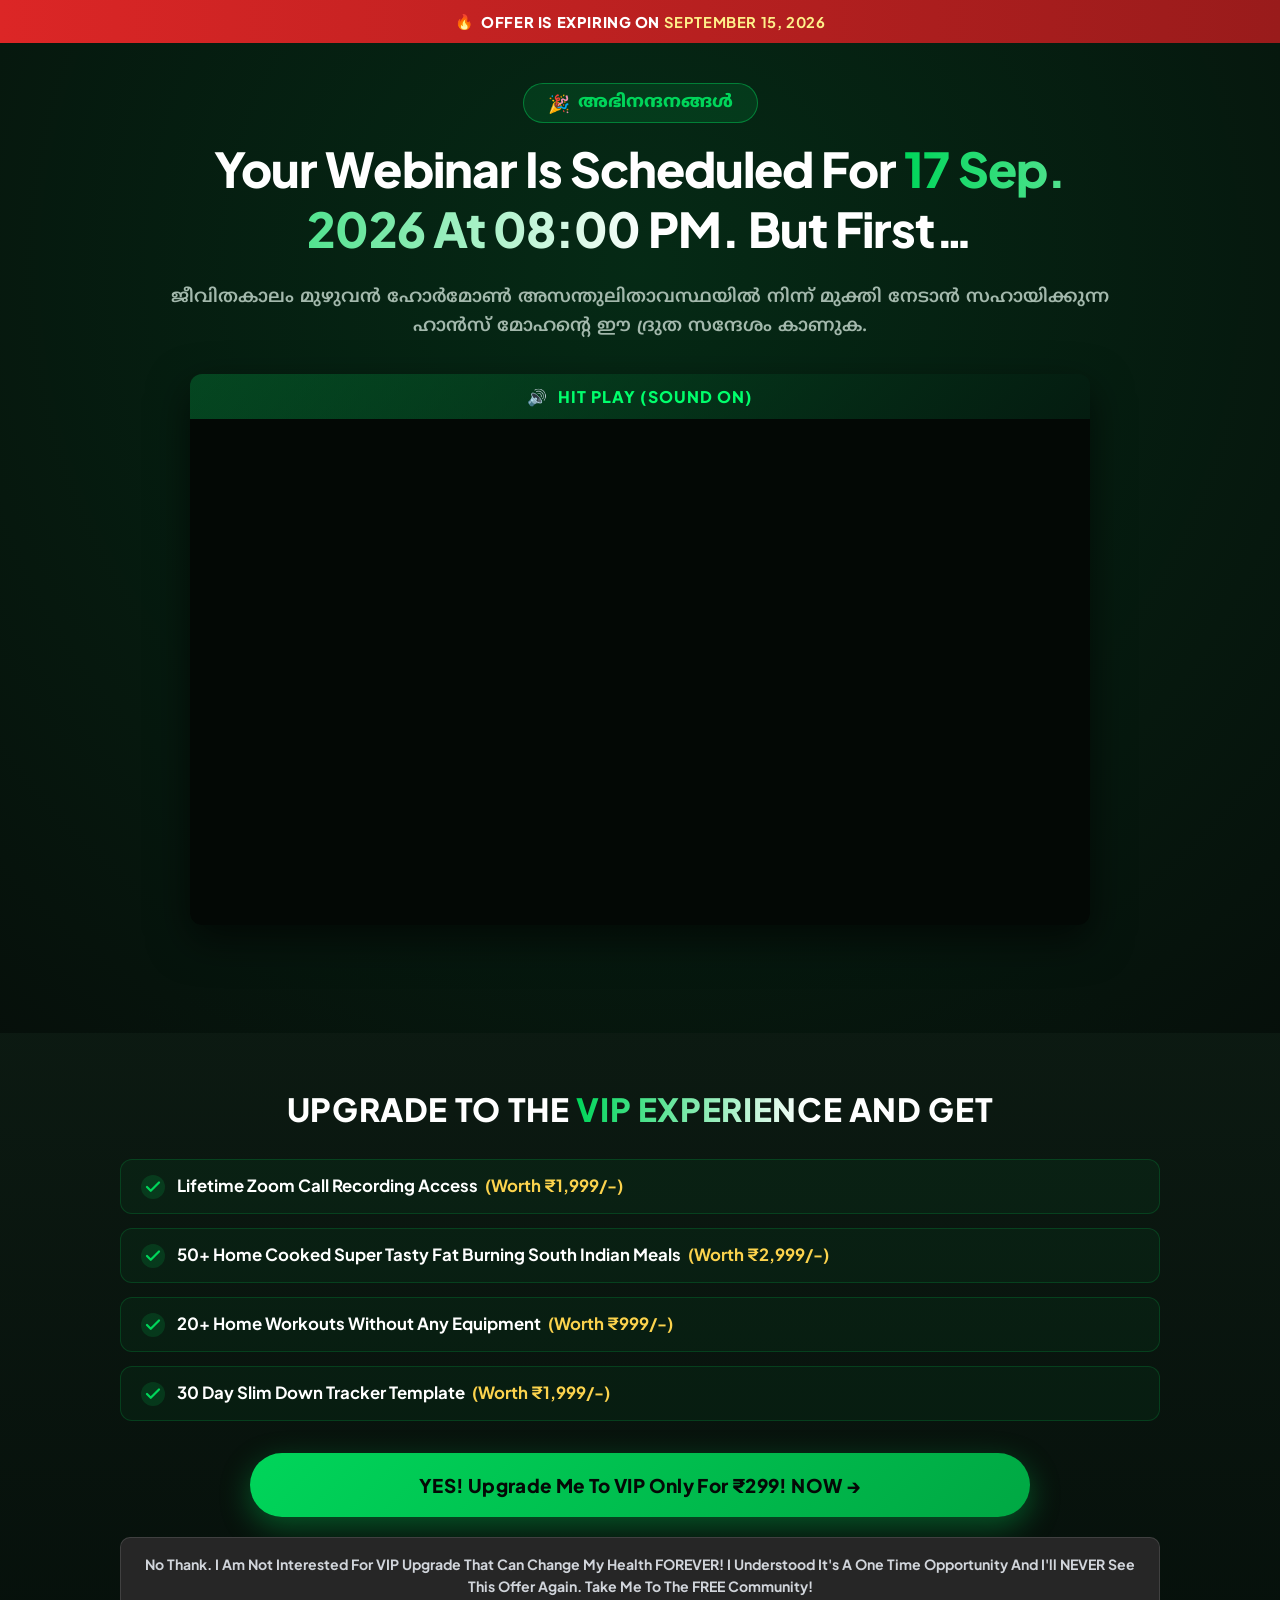
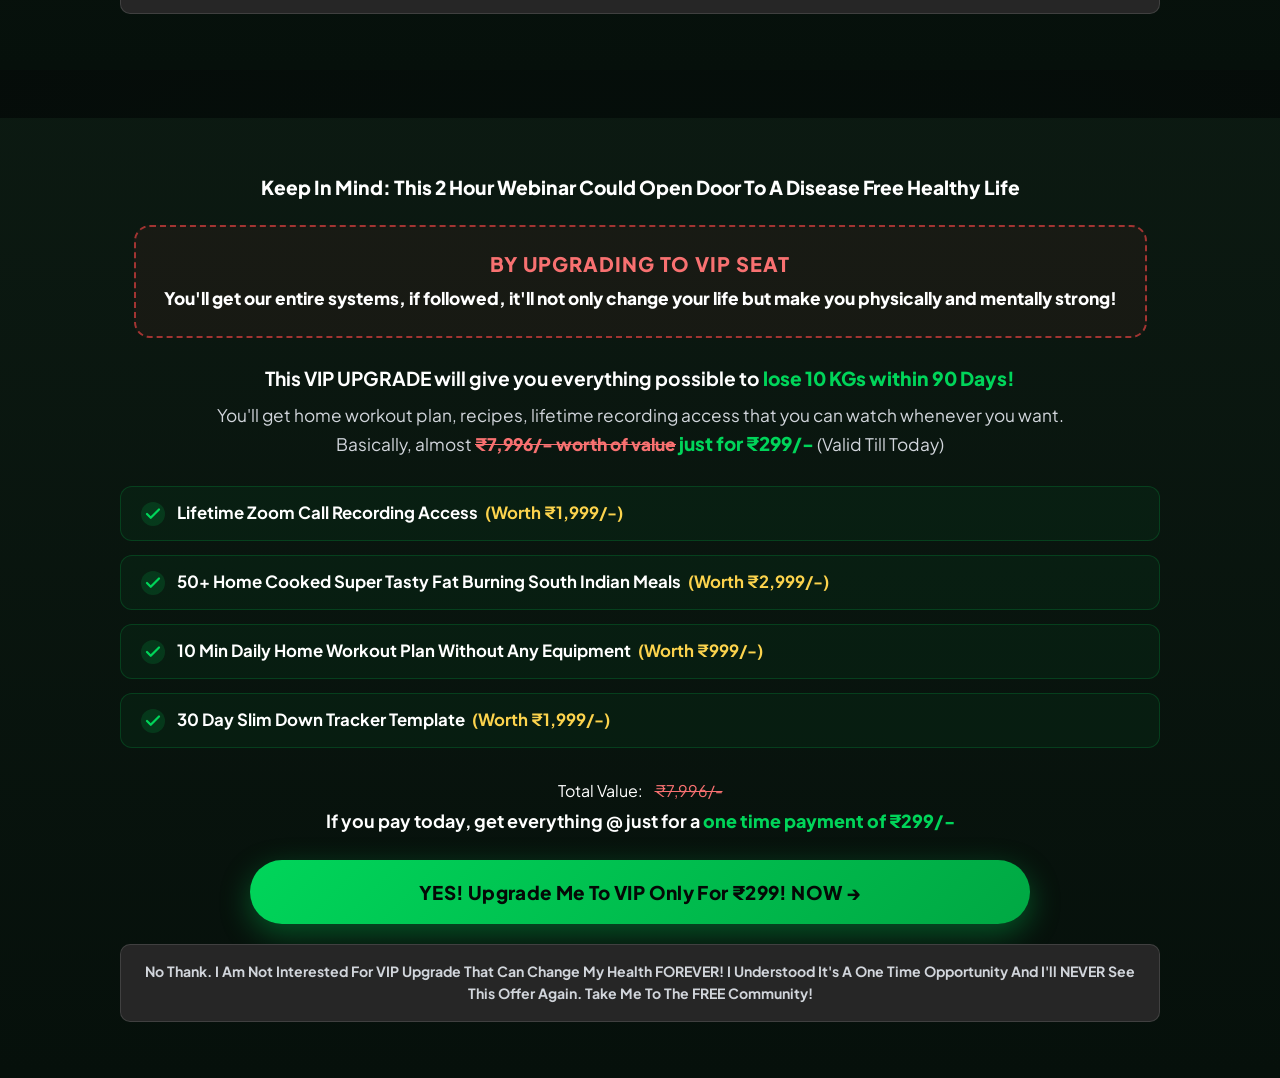
==== step2.html @ 1f6c1c3b "c" ====
<!DOCTYPE html>
<html lang="ml">
  <head>
    <meta charset="UTF-8" />
    <meta name="viewport" content="width=device-width, initial-scale=1.0" />
    <title>Step 2: Important Message | Level 5 Fitness</title>

    <!-- Google Fonts: Plus Jakarta Sans & Noto Sans Malayalam -->
    <link rel="preconnect" href="https://fonts.googleapis.com" />
    <link rel="preconnect" href="https://fonts.gstatic.com" crossorigin />
    <link
      href="https://fonts.googleapis.com/css2?family=Noto+Sans+Malayalam:wght@400;600;700;800;900&family=Plus+Jakarta+Sans:wght@400;500;600;700;800;900&display=swap"
      rel="stylesheet"
    />

    <!-- Wistia Player Scripts -->
    <script src="https://fast.wistia.com/player.js" async=""></script>
    <script src="https://fast.wistia.com/embed/fj14znc3hy.js" async="" type="module"></script>

    <!-- Main Stylesheet -->
    <link rel="stylesheet" href="style.css" />
  </head>
  <body class="step2-body">
    
    <!-- Top Announcement Expiration Bar -->
    <div class="top-expiration-bar">
      <div class="expiration-content">
        <span class="fire-icon">🔥</span>
        <span>OFFER IS EXPIRING ON <strong class="exp-date">September 15, 2026</strong></span>
      </div>
    </div>

    <!-- Main Page Container -->
    <main class="step2-page-wrapper">
      <div class="step2-content-flow">
        
        <!-- Celebration Congratulatory Pill Badge -->
        <div class="step2-badge">
          🎉 <span class="malayalam-text">അഭിനന്ദനങ്ങൾ</span>
        </div>

        <!-- Schedule Notification Headline -->
        <h1 class="step2-main-title">
          Your Webinar Is Scheduled For <span class="gradient-accent">17 Sep. 2026 At 08:00 PM</span>. But First…
        </h1>

        <!-- Malayalam Subtitle Text (No Card Container) -->
        <p class="step2-subtitle-malayalam">
          ജീവിതകാലം മുഴുവൻ ഹോർമോൺ അസന്തുലിതാവസ്ഥയിൽ നിന്ന് മുക്തി നേടാൻ സഹായിക്കുന്ന ഹാൻസ് മോഹന്റെ ഈ ദ്രുത സന്ദേശം കാണുക.
        </p>

        <!-- Wistia Video Player Showcase Frame -->
        <div class="video-showcase-wrapper">
          <div class="sound-on-notice">
            <span class="sound-icon">🔊</span>
            <span>Hit Play (Sound On)</span>
          </div>
          <div class="wistia-video-card">
            <wistia-player media-id="fj14znc3hy" aspect="1.7777777777777777" player-color="00d55a"></wistia-player>
        </div>
      </div>
    </main>

    <!-- VIP UPGRADE SECTION (Full Screen Width) -->
    <section class="vip-upgrade-card">
      <div class="vip-card-inner">
        <!-- Section Title -->
        <h2 class="vip-upgrade-title">
          UPGRADE TO THE <span class="gradient-accent">VIP EXPERIENCE</span> AND GET
        </h2>

        <!-- VIP Benefits Checklist List -->
        <div class="vip-checklist-list">
          <div class="vip-check-item">
            <div class="vip-check-icon">
              <svg width="18" height="18" viewBox="0 0 24 24" fill="none" stroke="#00d55a" stroke-width="3" stroke-linecap="round" stroke-linejoin="round">
                <polyline points="20 6 9 17 4 12"></polyline>
              </svg>
            </div>
            <p class="vip-item-text">
              <strong>Lifetime Zoom Call Recording Access</strong> <span class="worth-tag">(Worth ₹1,999/-)</span>
            </p>
          </div>

          <div class="vip-check-item">
            <div class="vip-check-icon">
              <svg width="18" height="18" viewBox="0 0 24 24" fill="none" stroke="#00d55a" stroke-width="3" stroke-linecap="round" stroke-linejoin="round">
                <polyline points="20 6 9 17 4 12"></polyline>
              </svg>
            </div>
            <p class="vip-item-text">
              <strong>50+ Home Cooked Super Tasty Fat Burning South Indian Meals</strong> <span class="worth-tag">(Worth ₹2,999/-)</span>
            </p>
          </div>

          <div class="vip-check-item">
            <div class="vip-check-icon">
              <svg width="18" height="18" viewBox="0 0 24 24" fill="none" stroke="#00d55a" stroke-width="3" stroke-linecap="round" stroke-linejoin="round">
                <polyline points="20 6 9 17 4 12"></polyline>
              </svg>
            </div>
            <p class="vip-item-text">
              <strong>20+ Home Workouts Without Any Equipment</strong> <span class="worth-tag">(Worth ₹999/-)</span>
            </p>
          </div>

          <div class="vip-check-item">
            <div class="vip-check-icon">
              <svg width="18" height="18" viewBox="0 0 24 24" fill="none" stroke="#00d55a" stroke-width="3" stroke-linecap="round" stroke-linejoin="round">
                <polyline points="20 6 9 17 4 12"></polyline>
              </svg>
            </div>
            <p class="vip-item-text">
              <strong>30 Day Slim Down Tracker Template</strong> <span class="worth-tag">(Worth ₹1,999/-)</span>
            </p>
          </div>
        </div>

        <!-- VIP CTA Upgrade Button -->
        <div class="vip-cta-wrapper">
          <a href="thankyou.html" class="btn-vip-upgrade">
            <span>YES! Upgrade Me To VIP Only For ₹299! NOW →</span>
          </a>
        </div>

        <!-- Decline Downsell Link Button -->
        <div class="vip-decline-wrapper">
          <a href="thankyou.html" class="btn-vip-decline">
            <span>No Thank. I Am Not Interested For VIP Upgrade That Can Change My Health FOREVER! I Understood It's A One Time Opportunity And I'll NEVER See This Offer Again. Take Me To The FREE Community!</span>
          </a>
        </div>
      </div>
    </section>

    <!-- VIP SECONDARY OFFER BREAKDOWN SECTION (Full Screen Width) -->
    <section class="vip-breakdown-card">
      <div class="vip-card-inner">
        <!-- Top Warning Header Banner -->
        <p class="keep-in-mind-headline">
          Keep In Mind: This 2 Hour Webinar Could Open Door To A Disease Free Healthy Life
        </p>

        <!-- Dashed Callout Box -->
        <div class="dashed-warning-box">
          <h3 class="dashed-box-title">BY UPGRADING TO VIP SEAT</h3>
          <p class="dashed-box-desc">
            You'll get our entire systems, if followed, it'll not only change your life but make you physically and mentally strong!
          </p>
        </div>

        <!-- Value Pitch Statements -->
        <p class="vip-pitch-statement">
          This VIP UPGRADE will give you everything possible to <span class="text-emerald">lose 10 KGs within 90 Days!</span>
        </p>

        <p class="vip-value-summary-text">
          You'll get home workout plan, recipes, lifetime recording access that you can watch whenever you want. Basically, almost <span class="strike-value">₹7,996/- worth of value</span> <span class="discount-value">just for ₹299/-</span> (Valid Till Today)
        </p>

        <!-- VIP Benefits Checklist -->
        <div class="vip-checklist-list">
          <div class="vip-check-item">
            <div class="vip-check-icon">
              <svg width="18" height="18" viewBox="0 0 24 24" fill="none" stroke="#00d55a" stroke-width="3" stroke-linecap="round" stroke-linejoin="round">
                <polyline points="20 6 9 17 4 12"></polyline>
              </svg>
            </div>
            <p class="vip-item-text">
              <strong>Lifetime Zoom Call Recording Access</strong> <span class="worth-tag">(Worth ₹1,999/-)</span>
            </p>
          </div>

          <div class="vip-check-item">
            <div class="vip-check-icon">
              <svg width="18" height="18" viewBox="0 0 24 24" fill="none" stroke="#00d55a" stroke-width="3" stroke-linecap="round" stroke-linejoin="round">
                <polyline points="20 6 9 17 4 12"></polyline>
              </svg>
            </div>
            <p class="vip-item-text">
              <strong>50+ Home Cooked Super Tasty Fat Burning South Indian Meals</strong> <span class="worth-tag">(Worth ₹2,999/-)</span>
            </p>
          </div>

          <div class="vip-check-item">
            <div class="vip-check-icon">
              <svg width="18" height="18" viewBox="0 0 24 24" fill="none" stroke="#00d55a" stroke-width="3" stroke-linecap="round" stroke-linejoin="round">
                <polyline points="20 6 9 17 4 12"></polyline>
              </svg>
            </div>
            <p class="vip-item-text">
              <strong>10 Min Daily Home Workout Plan Without Any Equipment</strong> <span class="worth-tag">(Worth ₹999/-)</span>
            </p>
          </div>

          <div class="vip-check-item">
            <div class="vip-check-icon">
              <svg width="18" height="18" viewBox="0 0 24 24" fill="none" stroke="#00d55a" stroke-width="3" stroke-linecap="round" stroke-linejoin="round">
                <polyline points="20 6 9 17 4 12"></polyline>
              </svg>
            </div>
            <p class="vip-item-text">
              <strong>30 Day Slim Down Tracker Template</strong> <span class="worth-tag">(Worth ₹1,999/-)</span>
            </p>
          </div>
        </div>

        <!-- Total Value & Price Callout -->
        <div class="total-value-row">
          <span class="total-val-title">Total Value:</span>
          <span class="total-val-price">₹7,996/-</span>
        </div>

        <p class="pay-today-notice">
          If you pay today, get everything @ just for a <strong class="one-time-tag">one time payment of ₹299/-</strong>
        </p>

        <!-- VIP CTA Upgrade Button -->
        <div class="vip-cta-wrapper">
          <a href="thankyou.html" class="btn-vip-upgrade">
            <span>YES! Upgrade Me To VIP Only For ₹299! NOW →</span>
          </a>
        </div>

        <!-- Decline Downsell Link Button -->
        <div class="vip-decline-wrapper">
          <a href="thankyou.html" class="btn-vip-decline">
            <span>No Thank. I Am Not Interested For VIP Upgrade That Can Change My Health FOREVER! I Understood It's A One Time Opportunity And I'll NEVER See This Offer Again. Take Me To The FREE Community!</span>
          </a>
        </div>
      </div>
    </section>

    <script src="script.js"></script>
  </body>
</html>
---- style.css ----
/* ==========================================================================
   Level 5 Fitness - Fat Loss Coaching (Responsive 2-Column Hero Section)
   ========================================================================== */

:root {
  --bg-dark: #060908;
  --token-41402d7e-10ef-47ba-9616-98a814e4d4fe: #00d55a;
  --token-43913031-335a-4f87-8d69-23ffc3eeb97a: #002614;
  --token-a4487852-5aec-4622-a28e-ed763882daa6: #000000;
  --emerald-primary: #00d55a;
  --emerald-glow: rgba(0, 213, 90, 0.4);

  --text-main: #ffffff;
  --text-muted: #a1a1aa;
  --font-family:
    "Plus Jakarta Sans", -apple-system, BlinkMacSystemFont, "Segoe UI", Roboto,
    sans-serif;
}

* {
  margin: 0;
  padding: 0;
  box-sizing: border-box;
}

html,
body {
  background-color: var(--bg-dark);
  color: var(--text-main);
  font-family: var(--font-family);
  overflow-x: hidden;
  max-width: 100%;
  width: 100%;
  -webkit-font-smoothing: antialiased;
}

/* ==========================================================================
   Hero Section & Full-Cover Background Fitting
   ========================================================================== */

.hero-section {
  position: relative;
  min-height: 100vh;
  width: 100%;
  display: flex;
  align-items: center;
  justify-content: center;
  overflow: hidden;
  background-color: var(--bg-dark);
}

.hero-bg-image {
  position: absolute;
  top: 0;
  left: 0;
  width: 100%;
  height: 100%;
  object-fit: cover;
  object-position: center top;
  pointer-events: none;
  z-index: 0;
  opacity: 0.55;
}

.hero-bg-overlay {
  position: absolute;
  top: 0;
  left: 0;
  width: 100%;
  height: 100%;
  pointer-events: none;
  z-index: 1;
  background:
    linear-gradient(
      to right,
      rgba(6, 9, 8, 0.95) 0%,
      rgba(6, 9, 8, 0.5) 45%,
      rgba(6, 9, 8, 0.2) 75%,
      rgba(6, 9, 8, 0.85) 100%
    ),
    linear-gradient(
      to bottom,
      rgba(6, 9, 8, 0.2) 0%,
      rgba(6, 9, 8, 0.4) 60%,
      rgba(6, 9, 8, 0.98) 98%
    );
}

/* ==========================================================================
   2-Column Split Container
   ========================================================================== */

.hero-container {
  position: relative;
  z-index: 5;
  max-width: 1320px;
  width: 100%;
  margin: 0 auto;
  padding: 40px 32px 10px 32px;
}

.hero-split-layout {
  display: grid;
  grid-template-columns: 1.25fr 0.75fr;
  gap: 36px;
  align-items: end;
}

.hero-content-col {
  display: flex;
  flex-direction: column;
  align-items: flex-start;
  text-align: left;
}

.hero-image-col {
  display: flex;
  justify-content: center;
  align-items: flex-end;
  height: 100%;
}

/* ==========================================================================
   Pre-Headline Event Badge
   ========================================================================== */

.badge-stack {
  display: flex;
  align-items: flex-start;
  margin-bottom: 18px;
}

.event-badge {
  display: inline-flex;
  align-items: center;
  gap: 8px;
  background: rgba(4, 16, 11, 0.88);
  border: 1.5px solid #00d55a;
  padding: 8px 22px;
  border-radius: 100px;
  font-size: 0.85rem;
  font-weight: 800;
  letter-spacing: 0.05em;
  box-shadow:
    0 0 20px rgba(0, 213, 90, 0.4),
    inset 0 0 15px rgba(0, 213, 90, 0.25);
  backdrop-filter: blur(12px);
}

.red-live-dot {
  width: 10px;
  height: 10px;
  border-radius: 50%;
  background: #e11d48;
  box-shadow: 0 0 8px #e11d48;
  display: inline-block;
  margin-right: 2px;
}

.badge-text-green {
  color: #00d55a;
  font-weight: 800;
}

.badge-text-white {
  color: #ffffff;
  font-weight: 800;
}

/* ==========================================================================
   Main Headline Typography
   ========================================================================== */

.hero-headline {
  font-size: clamp(1.8rem, 2.6vw, 2.7rem);
  line-height: 1.22;
  font-weight: 800;
  letter-spacing: -0.02em;
  color: #ffffff;
  margin-bottom: 18px;
  text-align: left;
}

.gradient-accent {
  background: linear-gradient(
    90deg,
    var(--token-41402d7e-10ef-47ba-9616-98a814e4d4fe, rgb(0, 213, 90)) 0%,
    rgb(255, 255, 255) 88%
  );
  -webkit-background-clip: text;
  -webkit-text-fill-color: transparent;
}

.headline-subtext {
  color: rgba(255, 255, 255, 0.95);
  font-weight: 800;
}

/* Subheadline Description */
.hero-description {
  font-size: 1.05rem;
  line-height: 1.55;
  color: var(--text-muted);
  max-width: 580px;
  margin: 0 0 22px 0;
  font-weight: 500;
  text-align: left;
}

/* ==========================================================================
   Feature Pills Grid
   ========================================================================== */

.feature-pills-grid {
  display: flex;
  align-items: center;
  justify-content: flex-start;
  gap: 22px;
  flex-wrap: wrap;
  margin-top: 4px;
  margin-bottom: 0;
}

.pill-item {
  display: inline-flex;
  align-items: center;
  gap: 10px;
  background: transparent;
  border: none;
  padding: 0;
  border-radius: 0;
  backdrop-filter: none;
  box-shadow: none;
  transition: transform 0.2s ease;
}

.pill-item:hover {
  background: transparent;
  border-color: transparent;
  transform: translateY(-1px);
  box-shadow: none;
}

.icon-badge {
  display: flex;
  align-items: center;
  justify-content: center;
  width: 32px;
  height: 32px;
  border-radius: 50%;
  background: rgba(0, 213, 90, 0.12);
  border: 1px solid rgba(0, 213, 90, 0.35);
  box-shadow: inset 0 0 10px rgba(0, 213, 90, 0.15);
  flex-shrink: 0;
}

.pill-text {
  font-size: 0.92rem;
  font-weight: 700;
  color: #f3f4f6;
  letter-spacing: -0.01em;
}

/* ==========================================================================
   Ticket Pass Section (Positioned Below Hero Section)
   ========================================================================== */

.ticket-section {
  width: 100%;
  padding: 50px 24px;
  background-color: var(--bg-dark);
  display: flex;
  justify-content: center;
  align-items: center;
  position: relative;
  z-index: 10;
  border-top: 1px solid rgba(255, 255, 255, 0.05);
}

.ticket-container {
  max-width: 1320px;
  width: 100%;
  display: flex;
  justify-content: center;
  align-items: center;
}

/* ==========================================================================
   Exact Event Ticket Pass (Black & White Scalloped Ticket)
   ========================================================================== */

.ticket-wrapper-exact {
  position: absolute;
  bottom: 0px;
  z-index: 30;
  width: 100%;
  max-width: 460px;
  margin-bottom: 0;
  filter: drop-shadow(0 20px 45px rgba(0, 0, 0, 0.95));
  transition: transform 0.3s ease;
}

.gradient-ticket {
  color: #00d55a !important;
  font-weight: 800;
}

.ticket-wrapper-exact:hover {
  transform: translateY(-3px);
}

.ticket-frame {
  display: flex;
  position: relative;
  align-items: stretch;
}

.scallop-side {
  width: 10px;
  flex-shrink: 0;
  background-color: #ffffff;
  background-size: 10px 14px;
  background-repeat: repeat-y;
}

.scallop-left {
  background-image: radial-gradient(
    circle at -3px 7px,
    #000000 5px,
    #ffffff 5.5px
  );
}

.scallop-right {
  background-image: radial-gradient(
    circle at 13px 7px,
    #000000 5px,
    #ffffff 5.5px
  );
}

.ticket-body-left {
  flex: 3;
  background: #ffffff;
  color: #000000;
  display: flex;
  align-items: center;
  padding: 12px 14px 12px 8px;
  gap: 12px;
}

.ticket-vertical-barcode {
  display: flex;
  align-items: center;
  justify-content: center;
  padding-right: 8px;
  border-right: 1.5px solid #e5e7eb;
}

.ticket-center-content {
  display: flex;
  flex-direction: column;
  align-items: center;
  text-align: center;
  flex: 1;
}

.exact-ticket-title {
  font-family: "Plus Jakarta Sans", sans-serif;
  font-size: 0.72rem;
  font-weight: 900;
  letter-spacing: 0.05em;
  color: #374151;
  margin-bottom: 2px;
  line-height: 1.15;
  text-transform: uppercase;
}

.ticket-brand-line {
  white-space: nowrap;
  display: block;
  margin-bottom: 8px;
}

.ticket-year {
  font-size: 1.1rem;
  font-weight: 900;
  letter-spacing: 0.12em;
  color: #000000;
  display: inline-block;
  margin-top: 2px;
}

.ticket-icon {
  display: inline-block;
  vertical-align: -1px;
  flex-shrink: 0;
}

.exact-ticket-date {
  font-size: 1.2rem;
  font-weight: 800;
  color: #111827;
  margin-bottom: 3px;
  display: flex;
  align-items: center;
  justify-content: center;
  gap: 5px;
}

.exact-ticket-time {
  font-size: 1.2rem;
  font-weight: 800;
  color: #000000;
  text-transform: uppercase;
  margin-bottom: 8px;
  display: flex;
  align-items: center;
  justify-content: center;
  gap: 5px;
}

.exact-ticket-price-group {
  display: flex;
  flex-direction: column;
  align-items: center;
  margin-bottom: 8px;
  line-height: 1.1;
}

.exact-price-label {
  font-size: 0.5rem;
  font-weight: 800;
  letter-spacing: 0.1em;
  color: #6b7280;
}

.exact-price-val {
  font-size: 1.16rem;
  font-weight: 900;
  color: #000000;
}

.gradient-ticket {
  background: linear-gradient(
    90deg,
    var(--token-41402d7e-10ef-47ba-9616-98a814e4d4fe, rgb(0, 213, 90)) 0%,
    rgb(0, 32, 20) 88%
  );
  -webkit-background-clip: text;
  -webkit-text-fill-color: transparent;
}

.exact-ticket-footer {
  margin-top: 8px;
  font-size: 0.7rem;
  font-weight: 800;
  letter-spacing: 0.06em;
  color: #374151;
  text-transform: uppercase;
  white-space: nowrap;
}

.perforated-divider {
  width: 1px;
  background: #ffffff;
  position: relative;
  display: flex;
  align-items: center;
  justify-content: center;
}

.perforated-divider::after {
  content: "";
  position: absolute;
  top: 0;
  bottom: 0;
  width: 0;
  border-left: 2px dashed #000000;
  z-index: 2;
}

.ticket-body-right {
  flex: 1.5;
  background: #ffffff;
  color: #000000;
  padding: 12px 10px;
  display: flex;
  flex-direction: column;
  align-items: center;
  text-align: center;
}

.stub-welcome {
  font-size: 0.5rem;
  font-weight: 800;
  letter-spacing: 0.14em;
  color: #4b5563;
}

.stub-admit-exact {
  font-size: 0.95rem;
  font-weight: 900;
  letter-spacing: 0.1em;
  color: #000000;
  line-height: 1.1;
  margin-bottom: 3px;
}

.stub-date-exact {
  font-size: 0.7rem;
  font-weight: 800;
  color: #111827;
  margin-bottom: 3px;
}

.stub-detail-line {
  font-size: 0.52rem;
  font-weight: 800;
  color: #374151;
  letter-spacing: 0.05em;
  text-transform: uppercase;
}

.zoom {
  width: 60px;
  height: 60px;
  object-fit: contain;
  border-radius: 50%;
  display: inline-block;
  vertical-align: middle;
  box-shadow: 0 2px 8px rgba(45, 140, 255, 0.35);
  margin-top: 2px;
}

.stub-horizontal-barcode {
  margin-top: 8px;
}

/* ==========================================================================
   Coach Image Showcase
   ========================================================================== */

.coach-wrapper {
  position: relative;
  margin: 0;
  display: flex;
  justify-content: center;
  align-items: flex-end;
  width: 100%;
}

.coach-glow {
  position: absolute;
  bottom: 20px;
  left: 50%;
  transform: translateX(-50%);
  width: 500px;
  height: 500px;
  background: radial-gradient(
    circle,
    rgba(0, 213, 90, 0.45) 0%,
    rgba(0, 213, 90, 0.12) 55%,
    transparent 75%
  );
  filter: blur(45px);
  pointer-events: none;
  z-index: 0;
}

.coach-image {
  position: relative;
  z-index: 2;
  max-height: 850px;
  width: auto;
  max-width: 130%;
  object-fit: contain;
  filter: drop-shadow(0 25px 50px rgba(0, 0, 0, 0.9));
  transform: translateY(-20px);
  -webkit-mask-image: linear-gradient(to bottom, black 90%, transparent 100%);
  mask-image: linear-gradient(to bottom, black 90%, transparent 100%);
}

/* ==========================================================================
   Primary Call To Action Button
   ========================================================================== */

.cta-wrapper {
  display: flex;
  justify-content: flex-start;
  width: 100%;
  margin-bottom: 22px;
}

.btn-hero-cta {
  position: relative;
  display: inline-flex;
  align-items: center;
  justify-content: center;
  gap: 14px;
  width: 100%;
  max-width: 460px;
  background: linear-gradient(135deg, #00e664 0%, #00b84d 100%);
  color: #040906;
  font-size: 1.08rem;
  font-weight: 900;
  letter-spacing: 0.01em;
  padding: 16px 32px;
  border-radius: 100px;
  text-decoration: none;
  border: 1.5px solid rgba(255, 255, 255, 0.3);
  box-shadow: none;
  transition: all 0.25s cubic-bezier(0.4, 0, 0.2, 1);
  overflow: hidden;
  text-align: center;
}

.cta-text {
  text-align: center;
}

.btn-hero-cta:hover {
  transform: translateY(-2px) scale(1.025);
  background: linear-gradient(135deg, #24f27d 0%, #00c954 100%);
  box-shadow: none;
}

.cta-arrow-badge {
  display: flex;
  align-items: center;
  justify-content: center;
  width: 32px;
  height: 32px;
  border-radius: 50%;
  background: rgba(4, 9, 6, 0.18);
  transition:
    transform 0.25s ease,
    background 0.25s ease;
  flex-shrink: 0;
}

.btn-hero-cta:hover .cta-arrow-badge {
  transform: translateX(4px);
  background: rgba(4, 9, 6, 0.3);
}

.cta-live-dot {
  animation: pulse-dot 1.5s infinite;
  margin-right: 0;
}

@keyframes pulse-dot {
  0% {
    opacity: 1;
    transform: scale(1);
  }
  50% {
    opacity: 0.4;
    transform: scale(0.85);
    opacity: 0.4;
  }
  100% {
    opacity: 1;
    transform: scale(1);
  }
}

.cta-arrow {
  transition: transform 0.2s ease;
}

.btn-hero-cta:hover .cta-arrow {
  transform: translateX(5px);
}

/* ==========================================================================
   Section 2: Community & Transformations Section
   ========================================================================== */

.transformations-section {
  position: relative;
  width: 100%;
  padding: 85px 24px 90px 24px;
  background-color: #060908;
}

.section-container {
  max-width: 1140px;
  width: 100%;
  margin: 0 auto;
  display: flex;
  flex-direction: column;
  align-items: center;
  text-align: center;
}

.section-header {
  display: flex;
  flex-direction: column;
  align-items: center;
  margin-bottom: 44px;
}

.community-badge {
  display: inline-flex;
  align-items: center;
  gap: 8px;
  background: rgba(4, 18, 12, 0.88);
  border: 1.5px solid #00d55a;
  padding: 8px 22px;
  border-radius: 100px;
  font-size: 0.85rem;
  font-weight: 800;
  letter-spacing: 0.05em;
  margin-bottom: 20px;
  box-shadow:
    0 0 20px rgba(0, 213, 90, 0.4),
    inset 0 0 15px rgba(0, 213, 90, 0.25);
  backdrop-filter: blur(12px);
}

.badge-count-green {
  color: #00d55a;
  font-weight: 900;
}

.badge-label-white {
  color: #ffffff;
  font-weight: 800;
}

.heart-emoji {
  font-size: 0.95rem;
  display: inline-block;
}

.section-title {
  font-size: clamp(1.7rem, 2.8vw, 2.3rem);
  font-weight: 900;
  line-height: 1.2;
  letter-spacing: -0.02em;
  color: #ffffff;
  margin-bottom: 18px;
  text-transform: none;
}

.sub-headline-pills {
  display: flex;
  align-items: center;
  justify-content: center;
  gap: 12px;
  flex-wrap: wrap;
  font-size: 1.1rem;
  font-weight: 700;
  color: var(--text-muted);
}

.sub-pill {
  color: #e5e7eb;
}

.sub-pill-dot {
  color: #00d55a;
  font-weight: 900;
}

/* Transformations Grid */
.transformations-grid {
  display: grid;
  grid-template-columns: repeat(3, 1fr);
  gap: 24px;
  width: 100%;
  margin-bottom: 48px;
}

.transform-card {
  position: relative;
  background: linear-gradient(180deg, #0b1410 0%, #060908 100%);
  border: 1.5px solid rgba(0, 213, 90, 0.35);
  border-radius: 24px;
  overflow: hidden;
  box-shadow:
    0 20px 45px rgba(0, 0, 0, 0.8),
    0 0 25px rgba(0, 213, 90, 0.12);
}

.ba-slider-container {
  position: relative;
  width: 100%;
  aspect-ratio: 3 / 4;
  background: #040806;
  overflow: hidden;
  user-select: none;
  touch-action: pan-y;
}

.ba-before-layer,
.ba-after-layer {
  position: absolute;
  top: 0;
  left: 0;
  width: 100%;
  height: 100%;
  overflow: hidden;
}

.ba-after-layer {
  clip-path: inset(0 0 0 50%);
  z-index: 2;
}

.ba-img-before,
.ba-img-after {
  width: 100%;
  height: 100%;
  object-fit: cover;
  object-position: center;
  display: block;
}

/* Floating BEFORE / AFTER Tags */
.ba-tag {
  position: absolute;
  top: 14px;
  padding: 5px 14px;
  border-radius: 100px;
  font-size: 0.7rem;
  font-weight: 800;
  letter-spacing: 0.08em;
  z-index: 10;
  pointer-events: none;
}

.ba-tag-before {
  left: 14px;
  background: rgba(6, 9, 8, 0.85);
  color: #e5e7eb;
  border: 1px solid rgba(255, 255, 255, 0.25);
  backdrop-filter: blur(10px);
}

.ba-tag-after {
  right: 14px;
  background: linear-gradient(
    45deg,
    var(--token-43913031-335a-4f87-8d69-23ffc3eeb97a, #002614) 0%,
    #00522c 100%
  );
  color: #ffffff;
}

/* Divider Handle */
.ba-handle {
  position: absolute;
  top: 0;
  bottom: 0;
  left: 50%;
  transform: translateX(-50%);
  z-index: 15;
  pointer-events: none;
  display: flex;
  align-items: center;
  justify-content: center;
}

.ba-line {
  position: absolute;
  top: 0;
  bottom: 0;
  width: 2px;
  background: #ffffff;
  box-shadow: 0 0 8px rgba(255, 255, 255, 0.8);
}

.ba-capsule-handle {
  position: relative;
  z-index: 2;
  width: 25px;
  height: 44px;
  border-radius: 100px;
  background: linear-gradient(180deg, #ffffff 0%, #d4d4d4 50%, #aeaeae 100%);
  border: 1.5px solid #ffffff;
  display: flex;
  align-items: center;
  justify-content: center;
  box-shadow:
    0 4px 14px rgba(0, 0, 0, 0.65),
    inset 0 2px 3px rgba(255, 255, 255, 0.95),
    inset 0 -2px 4px rgba(0, 0, 0, 0.3);
}

/* Native Range Input Overlay for Dragging */
.ba-range-input {
  position: absolute;
  top: 0;
  left: 0;
  width: 100%;
  height: 100%;
  opacity: 0;
  cursor: ew-resize;
  z-index: 20;
  margin: 0;
  -webkit-tap-highlight-color: transparent;
}

/* Option 2: Dual-Tone Glassmorphism Floating Pill Overlay */
.result-badge-floating {
  position: absolute;
  bottom: 16px;
  left: 50%;
  transform: translateX(-50%);
  display: inline-flex;
  align-items: center;
  justify-content: center;
  gap: 10px;
  background: rgba(4, 18, 12, 0.82);

  padding: 8px 24px;
  border-radius: 100px;
  white-space: nowrap;
  backdrop-filter: blur(14px);
  -webkit-backdrop-filter: blur(14px);

  z-index: 10;
  pointer-events: none;
}

.result-val-green {
  color: #00d55a;
  font-weight: 700;
  font-size: 1rem;
  letter-spacing: 0.03em;
}

.result-divider {
  color: rgba(255, 255, 255, 0.4);
  font-size: 0.85rem;
}

.result-time-white {
  color: #ffffff;
  font-weight: 700;
  font-size: 0.9rem;
  letter-spacing: 0.05em;
}

.section-cta-wrapper {
  display: flex;
  justify-content: center;
  width: 100%;
}

/* ==========================================================================
   Responsive Breakpoints (Desktop view > 1024px remains 100% UNTOUCHED)
   ========================================================================== */

@media (max-width: 1024px) {
  .hero-section {
    min-height: auto;
    padding: 50px 0 40px 0;
  }

  .hero-split-layout {
    grid-template-columns: 1fr;
    gap: 32px;
  }

  .hero-content-col {
    align-items: center;
    text-align: center;
    padding-bottom: 0;
  }

  .badge-stack {
    align-items: center;
    justify-content: center;
    width: 100%;
  }

  .hero-headline {
    text-align: center;
    font-size: clamp(1.8rem, 4vw, 2.4rem);
  }

  .hero-description {
    text-align: center;
    font-size: 1rem;
    max-width: 600px;
    margin-left: auto;
    margin-right: auto;
  }

  .feature-pills-grid {
    justify-content: center;
  }

  .cta-wrapper {
    justify-content: center;
    width: 100%;
  }

  .coach-wrapper {
    flex-direction: column;
    align-items: center;
    margin-top: 10px;
  }

  .coach-image {
    max-height: 480px;
    max-width: 100%;
    transform: translateY(0);
  }

  .ticket-wrapper-exact {
    position: relative;
    top: auto;
    left: auto;
    right: auto;
    bottom: auto;
    margin: 16px auto 0 auto;
    max-width: 440px;
    width: 100%;
    z-index: 30;
  }
}

@media (max-width: 640px) {
  .hero-section {
    padding: 0 0 20px 0;
    width: 100%;
    max-width: 100vw;
    overflow-x: hidden;
  }

  .hero-container {
    padding-top: 54px;
    padding-left: 16px;
    padding-right: 16px;
    width: 100%;
    max-width: 100%;
    box-sizing: border-box;
  }

  .hero-content-col {
    width: 100%;
    max-width: 100%;
    box-sizing: border-box;
  }

  .badge-stack {
    position: absolute;
    top: 0;
    left: 0;
    right: 0;
    width: 100%;
    z-index: 20;
    margin: 0;
    padding: 0;
    display: flex;
    justify-content: center;
  }

  .event-badge {
    width: 100%;
    max-width: 100%;
    box-sizing: border-box;
    display: flex;
    justify-content: center;
    align-items: center;
    gap: 8px;
    background: linear-gradient(180deg, #052c19 0%, #02170d 100%);
    border: none;
    border-bottom: 1.5px solid #00d55a;
    padding: 12px 16px;
    border-radius: 0 0 20px 20px;
    font-size: 0.84rem;
    font-weight: 900;
    letter-spacing: 0.04em;
    box-shadow: 0 8px 25px rgba(0, 0, 0, 0.85);
    text-transform: uppercase;
  }

  .hero-headline {
    font-size: clamp(1.32rem, 5.2vw, 1.65rem);
    line-height: 1.32;
    max-width: 100%;
    word-break: break-word;
    overflow-wrap: break-word;
  }

  .inline-heart-icon {
    width: 18px;
    height: 18px;
  }

  .hero-description {
    font-size: 0.92rem;
    line-height: 1.48;
    max-width: 100%;
  }

  .feature-pills-grid {
    display: flex;
    flex-direction: row;
    flex-wrap: nowrap;
    justify-content: space-between;
    align-items: center;
    gap: 6px;
    width: 100%;
    max-width: 100%;
    box-sizing: border-box;
  }

  .pill-item {
    display: flex;
    align-items: center;
    gap: 6px;
    flex: 1;
    justify-content: center;
    min-width: 0;
  }

  .pill-item .icon-badge {
    width: 26px;
    height: 26px;
    flex-shrink: 0;
  }

  .pill-item .icon-badge svg {
    width: 13px;
    height: 13px;
  }

  .pill-text {
    font-size: 0.82rem;
    line-height: 1.2;
    white-space: normal;
    text-align: left;
    max-width: 95px;
    word-break: break-word;
    font-weight: 700;
  }

  .btn-hero-cta {
    width: 100%;
    max-width: 100%;
    box-sizing: border-box;
    justify-content: center;
    gap: 12px;
    font-size: 0.94rem;
    padding: 15px 16px;
  }

  .cta-text {
    font-size: 0.92rem;
  }

  .cta-arrow-badge {
    width: 28px;
    height: 28px;
  }

  .coach-image {
    max-height: 350px;
    max-width: 100%;
    transform: translateY(-25px);
  }

  .ticket-wrapper-exact {
    max-width: 100%;
    margin-top: -60px;
    margin-bottom: 20px;
    box-sizing: border-box;
    position: relative;
    z-index: 30;
  }

  .ticket-body-left {
    padding: 8px 6px;
    gap: 6px;
  }

  .ticket-vertical-barcode {
    padding-right: 4px;
  }

  .exact-ticket-title {
    font-size: 0.6rem;
  }

  .exact-ticket-date,
  .exact-ticket-time {
    font-size: 0.88rem;
  }

  .exact-price-val {
    font-size: 0.88rem;
  }

  .stub-admit-exact {
    font-size: 0.75rem;
  }

  /* Section 2 Mobile Styles */
  .transformations-section {
    padding: 50px 16px 60px 16px;
  }

  .transformations-grid {
    grid-template-columns: 1fr;
    gap: 20px;
    margin-bottom: 36px;
  }

  .section-header {
    margin-bottom: 32px;
  }

  .community-badge {
    font-size: 0.78rem;
    padding: 6px 18px;
    margin-bottom: 14px;
  }

  .section-title {
    font-size: clamp(1.35rem, 4.5vw, 1.75rem);
    margin-bottom: 12px;
  }

  .sub-headline-pills {
    font-size: 0.88rem;
    gap: 8px;
  }

  .transform-img-wrapper {
    min-height: 250px;
  }

  .result-badge-floating {
    font-size: 0.82rem;
    padding: 6px 18px;
    bottom: 12px;
  }
}

@media (max-width: 400px) {
  .hero-headline {
    font-size: 1.4rem;
    margin-top: 10px;
  }

  .feature-pills-grid {
    gap: 4px;
  }

  .pill-item {
    gap: 4px;
  }

  .pill-text {
    font-size: 0.72rem;
    line-height: 1.15;
    max-width: 82px;
  }

  .pill-item .icon-badge {
    width: 20px;
    height: 20px;
  }

  .pill-item .icon-badge svg {
    width: 10px;
    height: 10px;
  }

  .ticket-wrapper-exact {
    transform: scale(0.9);
    transform-origin: center top;
  }

  .btn-hero-cta {
    padding: 12px 10px;
  }

  .cta-text {
    font-size: 0.78rem;
  }

  .cta-arrow-badge {
    width: 24px;
    height: 24px;
  }
}

/* ==========================================================================
   Section 3: Problem / Pain Section
   ========================================================================== */

.pain-section {
  position: relative;
  width: 100%;
  padding: 5px 24px 90px 24px;
  background-color: #060908;
}

.pain-badge {
  display: inline-flex;
  align-items: center;
  gap: 8px;
  background: rgba(30, 10, 15, 0.88);
  border: 1.5px solid rgba(225, 29, 72, 0.6);
  padding: 8px 22px;
  border-radius: 100px;
  font-size: 0.85rem;
  font-weight: 800;
  letter-spacing: 0.05em;
  margin-bottom: 20px;
  box-shadow:
    0 0 20px rgba(225, 29, 72, 0.25),
    inset 0 0 15px rgba(225, 29, 72, 0.15);
  backdrop-filter: blur(12px);
}

.pain-grid {
  display: grid;
  grid-template-columns: repeat(2, 1fr);
  gap: 20px;
  width: 100%;
  max-width: 960px;
  margin: 0 auto 44px auto;
}

.pain-card {
  display: flex;
  align-items: center;
  gap: 16px;
  background: linear-gradient(180deg, #0d1210 0%, #070b09 100%);
  border: 1px solid rgba(255, 255, 255, 0.08);
  border-radius: 16px;
  padding: 20px 24px;
  text-align: left;
  transition: all 0.25s ease;
  box-shadow: 0 10px 30px rgba(0, 0, 0, 0.5);
}

.pain-card-wide {
  grid-column: span 2;
}

.pain-icon-badge {
  display: flex;
  align-items: center;
  justify-content: center;
  width: 36px;
  height: 36px;
  border-radius: 50%;
  background: rgba(225, 29, 72, 0.12);

  flex-shrink: 0;
}

.pain-text {
  font-size: 1rem;
  line-height: 1.5;
  color: #d1d5db;
  font-weight: 500;
}

.text-white {
  color: #ffffff;
  font-weight: 700;
}

/* Emotional Question Box */
.emotional-quote-box {
  width: 100%;
  max-width: 960px;
  margin: 0 auto 44px auto;
  padding: 32px 24px;
  background: rgba(214, 0, 0, 0.1);

  border-radius: 20px;
  text-align: center;
  position: relative;
}

.quote-intro {
  display: block;
  font-size: 0.95rem;
  font-weight: 700;
  color: #9ca3af;
  letter-spacing: 0.04em;
  margin-bottom: 8px;
  text-transform: uppercase;
}

.quote-question {
  font-size: clamp(1.4rem, 3vw, 2.1rem);
  font-weight: 900;
  color: #f87171;
  letter-spacing: -0.01em;
  text-shadow: 0 0 25px rgba(248, 113, 113, 0.3);
}

/* Solution Banner */
.solution-banner {
  width: 100%;
  max-width: 960px;
  margin: 0 auto;
  padding: 40px 32px;
  background: #032416;

  border-radius: 24px;
  text-align: center;
}

.solution-eyebrow {
  display: inline-block;
  font-size: 0.85rem;
  font-weight: 900;
  letter-spacing: 0.12em;
  color: #00d55a;
  margin-bottom: 12px;
}

.solution-headline {
  font-size: clamp(1.3rem, 2.8vw, 1.9rem);
  font-weight: 900;
  color: #ffffff;
  margin-bottom: 8px;
  letter-spacing: -0.01em;
}

.solution-subheadline {
  font-size: clamp(1.2rem, 2.6vw, 1.7rem);
  font-weight: 800;
  color: #e5e7eb;
}

.highlight-emerald {
  color: #00d55a;
  font-weight: 900;
  text-shadow: 0 0 15px rgba(0, 213, 90, 0.5);
}

/* Responsive Media Query Adjustments for Section 3 */
@media (max-width: 768px) {
  .pain-grid {
    grid-template-columns: 1fr;
  }
  .pain-card-wide {
    grid-column: span 1;
  }
  .pain-section {
    padding: 50px 16px 60px 16px;
  }
  .pain-card {
    padding: 16px 18px;
    gap: 12px;
  }
  .pain-text {
    font-size: 0.92rem;
  }
  .emotional-quote-box {
    padding: 24px 16px;
    margin-bottom: 32px;
  }
  .solution-banner {
    padding: 28px 20px;
  }
}

.pain-cta-wrapper {
  margin-top: 40px;
}

/* ==========================================================================
   Section 4: Belief Shift / Kerala Food Section (Clean Open Structure)
   ========================================================================== */

.food-section {
  position: relative;
  width: 100%;
  padding: 5px 24px 90px 24px;
  background-color: #060908;
}

.food-badge {
  display: inline-flex;
  align-items: center;
  gap: 8px;
  background: rgba(4, 20, 13, 0.88);
  border: 1.5px solid rgba(0, 213, 90, 0.5);
  padding: 8px 22px;
  border-radius: 100px;
  font-size: 0.85rem;
  font-weight: 800;
  letter-spacing: 0.05em;
  margin-bottom: 20px;
  box-shadow:
    0 0 20px rgba(0, 213, 90, 0.25),
    inset 0 0 15px rgba(0, 213, 90, 0.15);
  backdrop-filter: blur(12px);
}

.food-badge-emoji {
  font-size: 1rem;
}

/* Floating Food Chips Wrapper */
.food-chips-wrapper {
  display: flex;
  align-items: center;
  justify-content: center;
  gap: 16px;
  flex-wrap: wrap;
  width: 100%;
  max-width: 900px;
  margin: 0 auto 40px auto;
}

.food-chip {
  display: inline-flex;
  align-items: center;
  gap: 10px;
  background: linear-gradient(180deg, #0e1612 0%, #080d0a 100%);
  border: 1px solid rgba(255, 255, 255, 0.08);
  padding: 12px 24px;
  border-radius: 100px;
  box-shadow:
    0 10px 25px rgba(0, 0, 0, 0.6),
    0 0 15px rgba(0, 213, 90, 0.08);
  transition:
    transform 0.2s ease,
    border-color 0.2s ease;
}

.food-chip:hover {
  transform: translateY(-2px);
  border-color: rgba(0, 213, 90, 0.6);
}

.food-chip-emoji {
  font-size: 1.25rem;
}

.food-chip-name {
  font-size: 1.05rem;
  font-weight: 800;
  color: #ffffff;
  letter-spacing: 0.02em;
}

/* Focused Belief Shift Feature Card */
.belief-feature-card {
  position: relative;
  width: 100%;
  max-width: 1140px;
  margin: 0 auto 48px auto;
  padding: 64px 54px;
  min-height: 340px;
  background:
    linear-gradient(180deg, rgba(8, 16, 12, 0.92) 0%, rgba(4, 9, 7, 0.96) 100%),
    url("kerala-food.jpg") center/cover no-repeat;
  border: 6px solid rgba(0, 168, 86, 0.25);
  border-radius: 28px;
  box-shadow:
    0 25px 60px rgba(0, 0, 0, 0.85),
    0 0 35px rgba(0, 168, 86, 0.15);
  text-align: center;
  overflow: hidden;
  display: flex;
  flex-direction: column;
  align-items: center;
  justify-content: center;
}

.belief-subtext {
  font-size: 0.9rem;
  font-weight: 800;
  color: #00d55a;
  text-transform: uppercase;
  letter-spacing: 0.08em;
  margin-bottom: 12px;
}

.belief-headline {
  font-size: clamp(1.3rem, 2.6vw, 1.85rem);
  font-weight: 800;
  color: #ffffff;
  line-height: 1.4;
  letter-spacing: -0.01em;
  margin-bottom: 24px;
}

.belief-divider {
  width: 60px;
  height: 2px;
  background: rgba(0, 213, 90, 0.5);
  margin: 0 auto 24px auto;
  border-radius: 2px;
}

.belief-promise {
  font-size: 1.1rem;
  line-height: 1.65;
  color: #d1d5db;
  font-weight: 500;
  max-width: 820px;
  margin: 0 auto;
}

.belief-promise strong {
  color: #ffffff;
  font-weight: 800;
}

.belief-promise em {
  color: #00d55a;
  font-style: normal;
  font-weight: 700;
}

.food-cta-wrapper {
  margin-top: 0;
  width: 100%;
  display: flex;
  justify-content: center;
}

.food-cta-wrapper .btn-hero-cta {
  max-width: 540px;
}

.food-cta-wrapper .cta-text {
  white-space: nowrap;
}

/* Section 4 Responsive Queries */
@media (max-width: 768px) {
  .food-section {
    padding: 50px 16px 60px 16px;
  }
  .food-chips-wrapper {
    gap: 10px;
    margin-bottom: 28px;
  }
  .food-chip {
    padding: 8px 16px;
  }
  .food-chip-name {
    font-size: 0.92rem;
  }
  .belief-feature-card {
    padding: 32px 20px;
    margin-bottom: 32px;
  }
  .belief-promise {
    font-size: 0.95rem;
  }
  .food-cta-wrapper .cta-text {
    white-space: normal;
  }
}

/* ==========================================================================
   Section 5: What They Will Learn (3 Fat-Loss Secrets)
   ========================================================================== */

.learn-section {
  position: relative;
  width: 100%;
  padding: 5px 24px 90px 24px;
  background-color: #060908;
  background: radial-gradient(
    circle at 50% 45%,
    rgba(0, 213, 90, 0.08) 0%,
    rgba(0, 38, 20, 0.15) 40%,
    #060908 70%
  );
}

.learn-badge {
  display: inline-flex;
  align-items: center;
  gap: 8px;
  background: rgba(30, 18, 4, 0.88);
  border: 1.5px solid rgba(245, 158, 11, 0.6);
  padding: 8px 22px;
  border-radius: 100px;
  font-size: 0.85rem;
  font-weight: 800;
  letter-spacing: 0.05em;
  margin-bottom: 20px;
  box-shadow:
    0 0 20px rgba(245, 158, 11, 0.25),
    inset 0 0 15px rgba(245, 158, 11, 0.15);
  backdrop-filter: blur(12px);
}

.fire-emoji {
  font-size: 1rem;
}

.section-description {
  font-size: 1.05rem;
  line-height: 1.55;
  color: var(--text-muted);
  max-width: 600px;
  margin: 0 auto;
  font-weight: 500;
}

/* Secrets Grid (2-Top / 1-Centered Layout) */
.secrets-grid {
  display: grid;
  grid-template-columns: repeat(2, 1fr);
  gap: 32px;
  width: 100%;
  max-width: 1040px;
  margin: 44px auto;
  align-items: stretch;
}

/* Secret Outer Card (Modeled exact like reference image) */
.secret-card {
  display: flex;
  flex-direction: column;
  background: linear-gradient(
    180deg,
    var(--token-a4487852-5aec-4622-a28e-ed763882daa6, rgb(0, 0, 0)) 0%,
    var(--token-43913031-335a-4f87-8d69-23ffc3eeb97a, rgb(0, 38, 20)) 100%
  );

  border-radius: 24px;
  padding: 0 0 28px 0;
  overflow: hidden;

  transition:
    transform 0.3s ease,
    border-color 0.3s ease;
  padding: 20px;
}
.secret-card-centered {
  grid-column: span 2;
  width: 100%;
  max-width: 520px;
  margin: 0 auto;
}

/* Glossy Top Header Bar inside Card (Modeled exact like reference image) */
.secret-top-header {
  display: flex;
  flex-direction: column;
  align-items: center;
  justify-content: center;
  gap: 8px;
  background: transparent;
  border: 1px solid rgba(0, 213, 90, 0.35);
  border-radius: 12px;
  padding: 20px 24px 16px 24px;
  text-align: center;
}

.secret-tag-title {
  display: inline-flex;
  align-items: center;
  justify-content: center;
  gap: 10px;
  font-family: Georgia, "Times New Roman", serif;
  font-style: italic;
  font-size: 1.8rem;
  font-weight: 700;
  color: #ffffff;
  letter-spacing: 0.02em;
}

.secret-header-icon {
  display: inline-block;
  flex-shrink: 0;
  filter: drop-shadow(0 0 6px rgba(0, 213, 90, 0.6));
}

.secret-sub-tag {
  background: rgba(0, 213, 90, 0.12);
  border: 1px solid rgba(0, 213, 90, 0.35);
  color: #00d55a;
  font-size: 0.72rem;
  font-weight: 800;
  letter-spacing: 0.08em;
  padding: 4px 14px;
  border-radius: 100px;
  text-transform: uppercase;
}

.secret-card-title {
  position: relative;
  font-size: 1.65rem;
  font-weight: 800;
  color: #ffffff;
  line-height: 1.35;
  letter-spacing: -0.01em;
  margin: 16px 0 20px 0;
  padding: 24px 20px;
  text-align: center;
  border: none;
  background: rgba(0, 0, 0, 0.2);
}

/* Exact Glowing Green Top Divider Line Fading at Edges */
.secret-card-title::before {
  content: "";
  position: absolute;
  top: 0;
  left: 0;
  right: 0;
  height: 1px;
  background: linear-gradient(
    90deg,
    transparent 0%,
    #00d55a 12%,
    #00d55a 88%,
    transparent 100%
  );
}

/* Exact Glowing Green Bottom Divider Line Fading at Edges */
.secret-card-title::after {
  content: "";
  position: absolute;
  bottom: 0;
  left: 0;
  right: 0;
  height: 1px;
  background: linear-gradient(
    90deg,
    transparent 0%,
    #00d55a 12%,
    #00d55a 88%,
    transparent 100%
  );
}

.secret-inner-list {
  display: flex;
  flex-direction: column;
  gap: 12px;

  flex: 1;
}

/* Inner Green Pill Box (Modeled exact like reference image) */
.secret-inner-box {
  display: flex;
  align-items: flex-start;
  gap: 14px;
  background: #032416;

  border-radius: 12px;
  padding: 16px 18px;
  text-align: left;
  transition:
    background 0.2s ease,
    border-color 0.2s ease;
}
.secret-highlight-box {
  background: linear-gradient(135deg, #05331f 0%, #032416 100%);
}

.secret-icon-badge {
  display: flex;
  align-items: center;
  justify-content: center;
  width: 32px;
  height: 32px;
  border-radius: 10px;
  background: rgba(0, 213, 90, 0.15);
  flex-shrink: 0;
  margin-top: 2px;
}

.icon-warning {
  background: rgba(239, 68, 68, 0.15);
  border-color: rgba(239, 68, 68, 0.35);
}

.secret-box-text {
  font-size: 0.92rem;
  line-height: 1.5;
  color: #d1d5db;
  font-weight: 500;
}

.text-emerald {
  color: #00d55a;
}

.text-red {
  color: #f87171;
}

.text-muted-label {
  font-size: 0.78rem;
  font-weight: 700;
  color: #9ca3af;
  text-transform: uppercase;
  letter-spacing: 0.05em;
}

.highlight-text {
  color: #ffffff;
}

.learn-cta-wrapper {
  margin-top: 20px;
}

/* Section 5 Responsive Queries */
@media (max-width: 900px) {
  .secrets-grid {
    grid-template-columns: 1fr;
    gap: 24px;
    max-width: 580px;
  }
  .secret-card-centered {
    grid-column: span 1;
    max-width: 100%;
  }
}

@media (max-width: 640px) {
  .learn-section {
    padding: 50px 16px 60px 16px;
  }
  .secret-card {
    padding: 0 0 22px 0;
  }
  .secret-card-title {
    font-size: 1.15rem;
    margin: 16px 18px;
  }
  .secret-inner-list {
    padding: 0 16px;
  }
  .secret-inner-box {
    padding: 14px 14px;
    gap: 12px;
  }
}
/* ==========================================================================
   Section 6: Secondary Social Proof (Community Transformations Wall)
   ========================================================================== */

.community-section {
  position: relative;
  width: 100%;
  padding: 5px 24px 90px 24px;
  background-color: #060908;
  background: radial-gradient(
    circle at 50% 35%,
    rgba(0, 213, 90, 0.07) 0%,
    rgba(0, 38, 20, 0.14) 45%,
    #060908 75%
  );
}

.community-question-badge {
  display: inline-flex;
  align-items: center;
  gap: 8px;
  background: rgba(4, 20, 13, 0.88);
  border: 1.5px solid rgba(0, 213, 90, 0.5);
  color: #00d55a;
  padding: 8px 22px;
  border-radius: 100px;
  font-size: 0.85rem;
  font-weight: 800;
  letter-spacing: 0.05em;
  margin-bottom: 20px;
  box-shadow:
    0 0 20px rgba(0, 213, 90, 0.25),
    inset 0 0 15px rgba(0, 213, 90, 0.15);
  backdrop-filter: blur(12px);
  text-transform: uppercase;
}

.transformation-grid {
  display: grid;
  grid-template-columns: repeat(3, 1fr);
  gap: 8px;
  width: 100%;
  max-width: 1140px;
  margin: 0 auto;
  align-items: stretch;
}

.transformation-card {
  display: flex;
  flex-direction: column;
  background: linear-gradient(
    180deg,
    var(--token-a4487852-5aec-4622-a28e-ed763882daa6, rgb(0, 0, 0)) 0%,
    var(--token-43913031-335a-4f87-8d69-23ffc3eeb97a, rgb(0, 38, 20)) 100%
  );
  border: 6px solid rgba(0, 168, 86, 0.25);
  border-radius: 20px;
  padding: 24px 15px;
  transition:
    transform 0.3s ease,
    border-color 0.3s ease;
}

.transformation-metric-badge {
  display: inline-flex;
  align-items: center;
  justify-content: center;
  gap: 8px;
  background: rgba(0, 213, 90, 0.12);
  border: 1px solid rgba(0, 213, 90, 0.35);
  border-radius: 100px;
  padding: 6px 18px;
  margin-bottom: 20px;
  align-self: center;
}

.metric-fire {
  font-size: 0.8rem;
}

.metric-text {
  font-size: 0.9rem;
  font-weight: 800;
  color: #00d55a;
  letter-spacing: 0.05em;
  text-transform: uppercase;
}

.before-after-wrapper {
  position: relative;
  width: 100%;
  margin-bottom: 20px;
  border-radius: 16px;
  overflow: hidden;
  border: 1px solid rgba(0, 213, 90, 0.25);
}

.transformation-img-placeholder {
  display: flex;
  width: 100%;
  height: 250px;
  background: #08120c;
  position: relative;
}

.ba-center-arrow {
  position: absolute;
  top: 50%;
  left: 50%;
  transform: translate(-50%, -50%);
  display: flex;
  align-items: center;
  justify-content: center;
  z-index: 5;
  filter: drop-shadow(0 0 6px rgba(0, 213, 90, 0.85))
    drop-shadow(0 2px 4px rgba(0, 0, 0, 0.9));
  pointer-events: none;
}

.ba-box {
  flex: 1;
  display: flex;
  align-items: center;
  justify-content: center;
  position: relative;
  overflow: hidden;
}

.ba-img {
  width: 100%;
  height: 100%;
  object-fit: cover;
  object-position: center top;
  display: block;
}

.ba-before {
  background: linear-gradient(135deg, #0d1a13 0%, #060c08 100%);
}

.ba-after {
  background: linear-gradient(135deg, #032b1a 0%, #081a11 100%);
}

.ba-divider {
  width: 2px;
  background: rgba(0, 213, 90, 0.4);
  height: 100%;
  z-index: 2;
}

.ba-label {
  font-size: 0.85rem;
  font-weight: 800;
  letter-spacing: 0.08em;
  color: rgba(255, 255, 255, 0.85);
  background: rgba(0, 0, 0, 0.5);
  padding: 4px 12px;
  border-radius: 6px;
  text-transform: uppercase;
}

.testimonial-snippet-box {
  background: rgba(0, 213, 90, 0.08);
   border-radius: 10px;
  padding: 16px 18px;
  margin-top: auto;
  text-align: center;
}

.testimonial-quote {
  font-size: 0.95rem;
  line-height: 1.5;
  font-weight: 600;
  color: #ffffff;
  font-style: italic;
}

.community-cta-wrapper {
  margin-top: 40px;
}

.disclaimer-text {
  font-size: 0.82rem;
  color: var(--text-muted);
  text-align: center;
  margin-top: 24px;
  font-weight: 500;
  letter-spacing: 0.02em;
  opacity: 0.85;
}

/* Section 6 Responsive Queries */
@media (max-width: 900px) {
  .transformation-grid {
    grid-template-columns: 1fr;
    gap: 24px;
    max-width: 500px;
  }
}

@media (max-width: 640px) {
  .community-section {
    padding: 60px 16px 70px 16px;
  }
  .community-question-badge {
    font-size: 0.78rem;
    padding: 6px 16px;
  }
  .transformation-card {
    padding: 20px;
  }
}

/* ==========================================================================
   Section 7: Coach Story / Authority (Orbital Ring Layout)
   ========================================================================== */

.coach-story-section {
  position: relative;
  width: 100%;
  padding: 5px 24px 100px 24px;
  background-color: #060908;
  background: radial-gradient(
    circle at 50% 50%,
    rgba(0, 213, 90, 0.08) 0%,
    rgba(0, 38, 20, 0.16) 45%,
    #060908 75%
  );
  overflow: hidden;
}

.coach-orbit-header {
  margin-bottom: 100px;
  text-align: center;
}

.coach-orbit-title {
  text-align: center;
}

.coach-orbit-wrapper {
  position: relative;
  display: grid;
  grid-template-columns: 1fr 440px 1fr;
  gap: 24px;
  align-items: center;
  width: 100%;
  max-width: 1200px;
  margin: 0 auto;
}

/* Background Faint Watermark Text */
.orbit-watermark {
  position: absolute;
  font-size: clamp(4rem, 10vw, 8.5rem);
  font-weight: 900;
  color: rgba(255, 255, 255, 0.025);
  pointer-events: none;
  text-transform: uppercase;
  user-select: none;
  z-index: 0;
  line-height: 1;
}

.wm-left {
  top: -60px;
  left: -40px;
}

.wm-right {
  bottom: 50px;
  right: -50px;
}

/* Central Orbit Column */
.orbit-center-col {
  display: flex;
  flex-direction: column;
  align-items: center;
  position: relative;
  z-index: 2;
}

.coach-portrait-wrapper {
  position: relative;
  width: 380px;
  height: 380px;
  margin: 0 auto 10px auto;
  display: flex;
  align-items: flex-end;
  justify-content: center;
}

.coach-gradient-circle {
  position: absolute;
  bottom: 10px;
  width: 340px;
  height: 340px;
  border-radius: 50%;
  background: linear-gradient(180deg, #00e664 0%, #004d25 65%, #001a0d 100%);
  border: 1px solid rgba(0, 255, 115, 0.85);
  box-shadow:
    0 0 50px rgba(0, 213, 90, 0.5),
    inset 0 0 35px rgba(0, 255, 115, 0.35);
  pointer-events: none;
  z-index: 1;
  opacity: 0.6;
}

.orbit-coach-img {
  position: relative;
  z-index: 2;
  height: 400px;
  width: auto;
  max-width: none;
  object-fit: contain;
  filter: drop-shadow(0 20px 35px rgba(0, 0, 0, 0.95));
  -webkit-mask-image: linear-gradient(to bottom, black 80%, transparent 100%);
  mask-image: linear-gradient(to bottom, black 80%, transparent 100%);
  display: block;
  margin-bottom: 20px;
}

.orbit-cta-wrapper {
  width: 100%;
  display: flex;
  justify-content: center;
  margin-top: 64px;
}

.orbit-cta-wrapper .btn-hero-cta {
  max-width: 440px;
}

.orbit-closing-subtext {
  font-size: 0.95rem;
  font-weight: 700;
  color: #00d55a;
  margin-top: 16px;
  text-align: center;
  letter-spacing: 0.02em;
}

/* Orbital Callout Nodes (Left & Right Columns) */
.orbit-col {
  display: flex;
  flex-direction: column;
  gap: 36px;
  position: relative;
  z-index: 2;
  align-self: flex-start;
  margin-top: 100px;
}

.orbit-node-item {
  display: flex;
  align-items: center;
  gap: 12px;
  transition: transform 0.3s ease;
}

.orbit-left-col .orbit-node-item {
  justify-content: flex-end;
}

.orbit-right-col .orbit-node-item {
  justify-content: flex-start;
}

/* Curved Arc Offsets matching the circle perimeter */
.node-left-1 {
  transform: translateX(35px);
}
.node-left-2 {
  transform: translateX(-10px);
}
.node-left-3 {
  transform: translateX(35px);
}

.node-right-1 {
  transform: translateX(-35px);
}
.node-right-2 {
  transform: translateX(10px);
}
.node-right-3 {
  transform: translateX(-35px);
}

.orbit-node-text {
  font-size: 0.92rem;
  line-height: 1.5;
  color: #e5e7eb;
  font-weight: 600;
  max-width: 280px;
}

.orbit-left-col .orbit-node-text {
  text-align: right;
}

.orbit-right-col .orbit-node-text {
  text-align: left;
}

.orbit-dot-line {
  height: 1.5px;
  width: 32px;
  background: linear-gradient(90deg, rgba(0, 213, 90, 0.2) 0%, #00d55a 100%);
  flex-shrink: 0;
}

.orbit-left-col .orbit-dot-line {
  background: linear-gradient(90deg, rgba(0, 213, 90, 0.2) 0%, #00d55a 100%);
}

.orbit-right-col .orbit-dot-line {
  background: linear-gradient(90deg, #00d55a 0%, rgba(0, 213, 90, 0.2) 100%);
}

.orbit-dot {
  width: 12px;
  height: 12px;
  border-radius: 50%;
  background: #00d55a;
  box-shadow:
    0 0 12px #00d55a,
    0 0 6px #ffffff;
  flex-shrink: 0;
}

/* Section 7 Responsive Queries */
@media (max-width: 1040px) {
  .coach-orbit-wrapper {
    grid-template-columns: 1fr;
    gap: 40px;
    max-width: 580px;
  }
  .orbit-center-col {
    grid-row: 1;
  }
  .orbit-left-col {
    grid-row: 2;
  }
  .orbit-right-col {
    grid-row: 3;
  }
  .orbit-left-col .orbit-node-item,
  .orbit-right-col .orbit-node-item {
    justify-content: center;
  }
  .orbit-left-col .orbit-node-text,
  .orbit-right-col .orbit-node-text {
    text-align: center;
    max-width: 100%;
  }
  .orbit-dot-line {
    display: none;
  }
}

@media (max-width: 640px) {
  .coach-story-section {
    padding: 60px 16px 70px 16px;
  }
  .orbit-ring-container {
    width: 290px;
    height: 290px;
  }
  .coach-portrait-frame {
    width: 240px;
    height: 240px;
  }
}

/* ==========================================================================
   Section 8: Who This Is For Section
   ========================================================================== */

.who-for-section {
  position: relative;
  width: 100%;
  padding: 5px 24px 100px 24px;
  background-color: #060908;
  background: radial-gradient(
    circle at 50% 35%,
    rgba(0, 213, 90, 0.08) 0%,
    rgba(0, 38, 20, 0.15) 45%,
    #060908 75%
  );
}

.who-for-section .section-container {
  max-width: 1100px;
  margin: 0 auto;
  width: 100%;
}

.who-for-badge {
  display: inline-flex;
  align-items: center;
  gap: 8px;
  background: rgba(4, 20, 13, 0.88);
  border: 1.5px solid rgba(0, 213, 90, 0.5);
  color: #00d55a;
  padding: 8px 22px;
  border-radius: 100px;
  font-size: 0.85rem;
  font-weight: 800;
  letter-spacing: 0.05em;
  margin-bottom: 20px;
  box-shadow:
    0 0 20px rgba(0, 213, 90, 0.25),
    inset 0 0 15px rgba(0, 213, 90, 0.15);
  backdrop-filter: blur(12px);
  text-transform: uppercase;
}

.who-for-title {
  margin-bottom: 44px;
}

.who-checklist-grid {
  display: grid;
  grid-template-columns: repeat(2, 1fr);
  gap: 20px;
  width: 100%;
  margin: 0 auto 44px auto;
}

.who-checkbox {
  display: none;
}

.who-checklist-card {
  display: flex;
  align-items: center;
  gap: 16px;
  background: linear-gradient(
    180deg,
    var(--token-a4487852-5aec-4622-a28e-ed763882daa6, rgb(0, 0, 0)) 0%,
    var(--token-43913031-335a-4f87-8d69-23ffc3eeb97a, rgb(0, 38, 20)) 100%
  );
  border: 1.5px solid rgba(0, 213, 90, 0.25);
  border-radius: 12px;
  padding: 24px 20px;
  text-align: left;
  cursor: pointer;
  user-select: none;
  transition: all 0.25s cubic-bezier(0.4, 0, 0.2, 1);
}

.who-checklist-card:hover {
  transform: translateY(-2px);
}

/* Green Border & Active Fill State when Clicked/Checked (no box-shadow) */
.who-checklist-card:has(.who-checkbox:checked),
.who-checklist-card.is-active {
  border-color: #00d55a;
  background: linear-gradient(180deg, #071f14 0%, #032e1c 100%);
  box-shadow: none;
}

.who-check-badge {
  display: flex;
  align-items: center;
  justify-content: center;
  width: 24px;
  height: 24px;
  border-radius: 6px;
  background: rgba(4, 16, 10, 0.85);
  border: 2px solid rgba(0, 213, 90, 0.5);
  flex-shrink: 0;
  transition: all 0.2s ease;
}

.check-icon,
.check-icon polyline {
  opacity: 0;
  transform: scale(0.6);
  transition: all 0.2s ease;
  stroke: #00d55a;
}

.who-checklist-card:has(.who-checkbox:checked) .who-check-badge,
.who-checklist-card.is-active .who-check-badge {
  background: #00d55a;
  border-color: #00d55a;
  box-shadow: none;
}

.who-checklist-card:has(.who-checkbox:checked) .check-icon,
.who-checklist-card:has(.who-checkbox:checked) .check-icon polyline,
.who-checklist-card.is-active .check-icon,
.who-checklist-card.is-active .check-icon polyline {
  opacity: 1 !important;
  transform: scale(1) !important;
  stroke: #040906 !important;
}

.who-check-text {
  font-size: 1.02rem;
  line-height: 1.45;
  color: #d1d5db;
  font-weight: 500;
}

.who-check-text strong {
  color: #ffffff;
  font-weight: 800;
}

/* Emphasized Condition Callout Box */
.condition-callout-box {
  width: 100%;
  max-width: 1100px;
  margin: 0 auto 36px auto;
  background: linear-gradient(
    180deg,
    var(--token-a4487852-5aec-4622-a28e-ed763882daa6, rgb(0, 0, 0)) 0%,
    rgb(38, 0, 0) 100%
  );
  border: 1.5px solid rgba(213, 50, 0, 0.25);
  border-radius: 14px;
  padding: 42px 28px;
  text-align: center;
  box-shadow:
    0 15px 40px rgba(0, 0, 0, 0.8),
    inset 0 0 20px rgba(239, 68, 68, 0.12);
}

.condition-header-pill {
  display: inline-flex;
  align-items: center;
  gap: 8px;
  background: rgba(214, 0, 0, 0.1);

  color: #f87171;
  font-size: 0.82rem;
  font-weight: 800;
  letter-spacing: 0.05em;
  padding: 10px 18px;
  border-radius: 100px;
  text-transform: uppercase;
  margin-bottom: 20px;
}

.warning-icon {
  font-size: 0.95rem;
}

.condition-main-headline {
  font-size: clamp(1.3rem, 2.4vw, 1.8rem);
  font-weight: 900;
  color: #f87171;
  letter-spacing: -0.01em;
  margin-bottom: 20px;
}

.condition-subtext {
  font-size: 1.05rem;
  color: #9ca3af;
  font-weight: 500;
  margin-bottom: 6px;
}

.condition-ready-statement {
  font-size: 1.1rem;
  font-weight: 900;
  color: #ffffff;
  letter-spacing: 0.02em;
  margin-top: 8px;
}

.who-cta-wrapper {
  margin-top: 20px;
  width: 100%;
  display: flex;
  justify-content: center;
}

.who-cta-wrapper .btn-hero-cta {
  max-width: 520px;
}

/* Section 8 Responsive Queries */
@media (max-width: 768px) {
  .who-checklist-grid {
    grid-template-columns: 1fr;
    gap: 16px;
  }
}

@media (max-width: 640px) {
  .who-for-section {
    padding: 60px 16px 70px 16px;
  }
  .condition-callout-box {
    padding: 24px 18px;
  }
  .who-checklist-card {
    padding: 16px 18px;
    gap: 12px;
  }
  .who-check-text {
    font-size: 0.92rem;
  }
}

/* ==========================================================================
   Section 9: Free Offer / Value Stack Section
   ========================================================================== */

.free-offer-section {
  position: relative;
  width: 100%;
  padding: 5px 24px 100px 24px;
  background-color: #060908;
  background: radial-gradient(circle at 50% 35%, rgba(0, 213, 90, 0.08) 0%, rgba(0, 38, 20, 0.15) 45%, #060908 75%);
}

.free-offer-section .section-container {
  max-width: 1100px;
  margin: 0 auto;
  width: 100%;
}

.offer-badge {
  display: inline-flex;
  align-items: center;
  gap: 8px;
  background: rgba(4, 20, 13, 0.88);
  border: 1.5px solid rgba(0, 213, 90, 0.5);
  color: #00d55a;
  padding: 8px 22px;
  border-radius: 100px;
  font-size: 0.85rem;
  font-weight: 800;
  letter-spacing: 0.05em;
  margin-bottom: 20px;
  box-shadow: 0 0 20px rgba(0, 213, 90, 0.25), inset 0 0 15px rgba(0, 213, 90, 0.15);
  backdrop-filter: blur(12px);
  text-transform: uppercase;
}

.offer-title {
  margin-bottom: 44px;
}

.value-stack-grid {
  display: flex;
  flex-wrap: wrap;
  justify-content: center;
  gap: 20px;
  width: 100%;
  max-width: 1100px;
  margin: 0 auto 40px auto;
}

.value-stack-card {
  position: relative;
  overflow: hidden;
  display: flex;
  flex-direction: column;
  align-items: center;
  justify-content: space-between;
  text-align: center;
  flex: 0 0 calc((100% - 40px) / 3);
  max-width: calc((100% - 40px) / 3);
  aspect-ratio: 1 / 1;
  min-height: 275px;
  background: linear-gradient(180deg, var(--token-a4487852-5aec-4622-a28e-ed763882daa6, rgb(0, 0, 0)) 0%, var(--token-43913031-335a-4f87-8d69-23ffc3eeb97a, rgb(0, 38, 20)) 100%);
  border: none;
  border-radius: 20px;
  padding: 28px 22px 24px 22px;
  box-shadow: none;
}

.gift-bg-icon {
  position: absolute;
  right: -5px;
  bottom: -5px;
  width: 140px;
  height: 140px;
  stroke: rgba(0, 213, 90, 0.22);
  pointer-events: none;
  z-index: 1;
}

.value-card-header {
  display: flex;
  flex-direction: column;
  align-items: center;
  gap: 8px;
  width: 100%;
  position: relative;
  z-index: 2;
  margin-bottom: 4px;
}

.value-card-title {
  font-size: 1.6rem;
  font-weight: 800;
  background: linear-gradient(135deg, #ffffff 35%, #00d55a 100%);
  -webkit-background-clip: text;
  -webkit-text-fill-color: transparent;
  background-clip: text;
  letter-spacing: -0.01em;
  line-height: 1.35;
  margin: 0;
}

.value-card-desc {
  font-size: 1.1rem;
  color: #d1d5db;
  font-weight: 500;
  line-height: 1.5;
  margin: 8px 0 auto 0;
  padding: 0 4px;
  position: relative;
  z-index: 2;
}

.value-card-footer {
  width: 100%;
  display: flex;
  align-items: center;
  justify-content: flex-start;
  margin-top: 18px;
  position: relative;
  z-index: 2;
}

.value-price-tag {
  background: linear-gradient(135deg, #00d55a 0%, #00a847 100%);
  color: #040906;
  font-size: 0.8rem;
  font-weight: 900;
  padding: 6px 16px;
  border-radius: 100px;
  white-space: nowrap;
  letter-spacing: 0.04em;
  text-transform: uppercase;
}

/* Total Value Summary Box */
.total-value-box {
  width: 100%;
  max-width: 1100px;
  margin: 0 auto 36px auto;
  background: linear-gradient(180deg, var(--token-a4487852-5aec-4622-a28e-ed763882daa6, rgb(0, 0, 0)) 0%, var(--token-43913031-335a-4f87-8d69-23ffc3eeb97a, rgb(0, 38, 20)) 100%);
   border-radius: 20px;
  padding: 36px 32px;
  text-align: center;
  box-shadow: 0 10px 30px rgba(0, 0, 0, 0.6), inset 0 0 20px rgba(0, 213, 90, 0.08);
}

.total-value-row {
  display: flex;
  align-items: center;
  justify-content: center;
  gap: 12px;
  margin-bottom: 8px;
}

.total-value-label {
  font-size: 1.05rem;
  font-weight: 800;
  color: #9ca3af;
  letter-spacing: 0.04em;
}

.total-value-strike {
  font-size: 1.3rem;
  font-weight: 800;
  color: #ef4444;
  text-decoration: line-through;
  text-decoration-thickness: 2px;
}

.today-free-row {
  display: flex;
  align-items: center;
  justify-content: center;
  gap: 12px;
}

.today-label {
  font-size: 1.2rem;
  font-weight: 900;
  color: #ffffff;
  letter-spacing: 0.04em;
}

.today-free-tag {
  font-size: 1.6rem;
  font-weight: 900;
  color: #00d55a;
  letter-spacing: 0.02em;
  text-shadow: 0 0 12px rgba(0, 213, 90, 0.5);
}

.offer-cta-wrapper {
  display: flex;
  flex-direction: column;
  align-items: center;
  gap: 12px;
  width: 100%;
  margin-top: 24px;
}

.offer-cta-wrapper .btn-hero-cta {
  max-width: 540px;
}

.offer-sub-cta {
  font-size: 0.82rem;
  font-weight: 800;
  color: #9ca3af;
  letter-spacing: 0.08em;
  text-transform: uppercase;
}

/* Section 9 Responsive Queries */
@media (max-width: 900px) {
  .value-stack-card {
    flex: 0 0 calc((100% - 20px) / 2);
    max-width: calc((100% - 20px) / 2);
  }
}

@media (max-width: 640px) {
  .free-offer-section {
    padding: 60px 16px 70px 16px;
  }
  .value-stack-card {
    flex: 0 0 100%;
    max-width: 100%;
    aspect-ratio: auto;
    min-height: auto;
  }
  .total-value-box {
    padding: 20px 16px;
  }
  .today-free-tag {
    font-size: 1.35rem;
  }
}

/* ==========================================================================
   Section 10: FAQ Section
   ========================================================================== */

.faq-section {
  position: relative;
  width: 100%;
  padding: 5px 24px 100px 24px;
  background-color: #060908;
  background: radial-gradient(circle at 50% 35%, rgba(0, 213, 90, 0.08) 0%, rgba(0, 38, 20, 0.15) 45%, #060908 75%);
}

.faq-section .section-container {
  max-width: 1100px;
  margin: 0 auto;
  width: 100%;
}

.faq-badge {
  display: inline-flex;
  align-items: center;
  gap: 8px;
  background: rgba(4, 20, 13, 0.88);
  border: 1.5px solid rgba(0, 213, 90, 0.5);
  color: #00d55a;
  padding: 8px 22px;
  border-radius: 100px;
  font-size: 0.85rem;
  font-weight: 800;
  letter-spacing: 0.05em;
  margin-bottom: 20px;
  box-shadow: none;
  backdrop-filter: blur(12px);
  text-transform: uppercase;
}

.faq-title {
  margin-bottom: 44px;
}

.faq-list-grid {
  display: flex;
  flex-direction: column;
  gap: 16px;
  width: 100%;
}

.faq-card {
  background: linear-gradient(180deg, var(--token-a4487852-5aec-4622-a28e-ed763882daa6, rgb(0, 0, 0)) 0%, var(--token-43913031-335a-4f87-8d69-23ffc3eeb97a, rgb(0, 38, 20)) 100%);
  border: 1.5px solid rgba(0, 213, 90, 0.25);
  border-radius: 16px;
  overflow: hidden;
  transition: border-color 0.25s ease;
}

.faq-card:hover,
.faq-card[open] {
  border-color: rgba(0, 213, 90, 0.6);
  box-shadow: none;
}

.faq-summary {
  display: flex;
  align-items: center;
  justify-content: space-between;
  gap: 16px;
  padding: 22px 24px;
  cursor: pointer;
  user-select: none;
  list-style: none;
}

.faq-summary::-webkit-details-marker,
.faq-summary::marker {
  display: none;
}

.faq-question-text {
  font-size: 1.05rem;
  font-weight: 800;
  color: #ffffff;
  letter-spacing: 0.01em;
  line-height: 1.4;
  margin: 0;
}

.faq-icon-badge {
  display: flex;
  align-items: center;
  justify-content: center;
  width: 32px;
  height: 32px;
  border-radius: 8px;
  background: rgba(0, 213, 90, 0.12);
  border: 1px solid rgba(0, 213, 90, 0.3);
  color: #00d55a;
  flex-shrink: 0;
  transition: transform 0.25s ease, background 0.25s ease;
}

.faq-card[open] .faq-chevron {
  transform: rotate(180deg);
}

.faq-chevron {
  transition: transform 0.25s ease;
}

.faq-answer-content {
  padding: 0 24px 24px 24px;
  border-top: 1px solid rgba(0, 213, 90, 0.12);
  margin-top: 4px;
  padding-top: 18px;
  text-align: left;
}

.faq-ans-highlight {
  font-size: 1.1rem;
  font-weight: 800;
  color: #00d55a;
  margin-bottom: 8px;
  text-align: left;
}

.faq-ans-highlight.free-highlight {
  font-size: 1.3rem;
  font-weight: 900;
  margin-bottom: 0;
  text-align: left;
}

.faq-ans-desc {
  font-size: 0.98rem;
  color: #d1d5db;
  line-height: 1.6;
  font-weight: 500;
  text-align: left;
}

.faq-cta-wrapper {
  margin-top: 40px;
}

/* Section 10 Responsive Queries */
@media (max-width: 640px) {
  .faq-section {
    padding: 60px 16px 70px 16px;
  }
  .faq-summary {
    padding: 18px 16px;
  }
  .faq-question-text {
    font-size: 0.95rem;
  }
  .faq-answer-content {
    padding: 14px 16px 18px 16px;
  }
}

/* ==========================================================================
   Thank You Page (thankyou.html) — 100vh Single-Screen Layout
   ========================================================================== */

.thankyou-body {
  background-color: #060908;
  background: 
    radial-gradient(circle at 50% 15%, rgba(0, 213, 90, 0.18) 0%, transparent 50%),
    radial-gradient(circle at 50% 85%, rgba(0, 38, 20, 0.3) 0%, transparent 60%),
    #060908;
  height: 100vh;
  max-height: 100vh;
  overflow: hidden;
  display: flex;
  align-items: center;
  justify-content: center;
  padding: 20px 24px;
  box-sizing: border-box;
}

.thankyou-page-wrapper {
  width: 100%;
  max-width: 820px;
  max-height: 100vh;
  margin: 0 auto;
  display: flex;
  align-items: center;
  justify-content: center;
}

.thankyou-content-flow {
  display: flex;
  flex-direction: column;
  align-items: center;
  text-align: center;
  width: 100%;
}

/* Success Seal Checkmark */
.success-seal {
  display: flex;
  justify-content: center;
  align-items: center;
  margin-bottom: 12px;
}

.seal-circle {
  width: 64px;
  height: 64px;
  border-radius: 50%;
  background: linear-gradient(135deg, #00d55a 0%, #00a843 100%);
  display: flex;
  align-items: center;
  justify-content: center;
  border: 3px solid rgba(255, 255, 255, 0.25);
}

.seal-check-icon {
  stroke: #040906;
}

/* Success Pill Badge */
.thankyou-badge {
  display: inline-flex;
  align-items: center;
  justify-content: center;
  gap: 8px;
  background: rgba(0, 213, 90, 0.12);
  border: 1.5px solid rgba(0, 213, 90, 0.45);
  color: #00d55a;
  padding: 6px 20px;
  border-radius: 100px;
  font-size: 0.85rem;
  font-weight: 800;
  letter-spacing: 0.08em;
  margin-bottom: 10px;
  text-transform: uppercase;
}

/* Main Headline */
.thankyou-main-title {
  font-size: clamp(1.8rem, 3.8vw, 2.5rem);
  font-weight: 900;
  color: #ffffff;
  letter-spacing: -0.03em;
  margin-bottom: 6px;
  line-height: 1.15;
}

.thankyou-subtitle {
  font-size: 1rem;
  color: #a3b8ac;
  font-weight: 600;
  margin-bottom: 20px;
  max-width: 520px;
}

/* 2x2 Benefits Grid (Compacted for 100vh) */
.thankyou-benefits-grid {
  display: grid;
  grid-template-columns: repeat(2, 1fr);
  gap: 14px;
  width: 100%;
  margin-bottom: 24px;
  text-align: left;
}

.benefit-item-card {
  background: linear-gradient(135deg, rgba(0, 213, 90, 0.08) 0%, rgba(8, 20, 14, 0.75) 100%);
  border: 1px solid rgba(0, 213, 90, 0.25);
 
  border-radius: 14px;
  padding: 14px 18px;
  display: flex;
  align-items: center;
  gap: 14px;
  backdrop-filter: blur(8px);
  position: relative;
  transition: border-color 0.3s ease, transform 0.3s ease;
}

.benefit-item-card:hover {
  border-color: rgba(0, 213, 90, 0.6);
  border-left-color: #00ff6c;
  transform: translateY(-2px);
}

.benefit-icon-badge {
  width: 40px;
  height: 40px;
  background: rgba(0, 213, 90, 0.12);
  border: 1px solid rgba(0, 213, 90, 0.35);
  border-radius: 12px;
  display: flex;
  align-items: center;
  justify-content: center;
  flex-shrink: 0;
}

.benefit-content {
  flex: 1;
}

.benefit-title {
  font-size: 1rem;
  font-weight: 800;
  color: #ffffff;
  margin-bottom: 2px;
  line-height: 1.25;
}

.benefit-desc {
  font-size: 0.84rem;
  color: #94a3b8;
  line-height: 1.35;
  margin: 0;
}

.benefit-check-badge {
  width: 24px;
  height: 24px;
  border-radius: 50%;
  background: rgba(0, 213, 90, 0.15);
  border: 1.5px solid rgba(0, 213, 90, 0.5);
  display: flex;
  align-items: center;
  justify-content: center;
  flex-shrink: 0;
}

/* WhatsApp Action Block (Fit 100vh) */
.whatsapp-action-block {
  width: 100%;
  max-width: 580px;
  margin-bottom: 20px;
  display: flex;
  flex-direction: column;
  align-items: center;
  gap: 12px;
}

.btn-whatsapp-hero {
  display: inline-flex;
  align-items: center;
  justify-content: center;
  gap: 12px;
  width: 100%;
  padding: 16px 28px;
  background: linear-gradient(135deg, #25D366 0%, #128C7E 100%);
  color: #ffffff;
  border-radius: 100px;
  font-size: 1.08rem;
  font-weight: 900;
  letter-spacing: 0.04em;
  text-decoration: none;
  transition: transform 0.25s ease;
}

.btn-whatsapp-hero:hover {
  transform: translateY(-3px) scale(1.01);
}

.whatsapp-icon {
  flex-shrink: 0;
}

/* Warning Pill */
.dont-close-pill {
  display: inline-flex;
  align-items: center;
  gap: 8px;
  background: rgba(239, 68, 68, 0.14);
  border: 1.5px solid rgba(239, 68, 68, 0.35);
  color: #fca5a5;
  padding: 6px 18px;
  border-radius: 100px;
  font-size: 0.82rem;
  font-weight: 700;
}

.warn-icon {
  font-size: 0.95rem;
}

/* Hype Footer */
.thankyou-footer-hype {
  font-size: 1.25rem;
  font-weight: 900;
  color: #ffffff;
  letter-spacing: 0.08em;
  text-transform: uppercase;
}

/* Responsive & Small Screen Handling */
@media (max-height: 700px) {
  .thankyou-body {
    height: auto;
    min-height: 100vh;
    overflow-y: auto;
    padding: 30px 16px;
  }
}

@media (max-width: 768px) {
  .thankyou-body {
    height: auto;
    min-height: 100vh;
    overflow-y: auto;
    padding: 32px 16px;
  }
  .thankyou-benefits-grid {
    grid-template-columns: 1fr;
    gap: 10px;
  }
  .seal-circle {
    width: 56px;
    height: 56px;
  }
  .seal-check-icon {
    width: 26px;
    height: 26px;
  }
  .benefit-item-card {
    padding: 12px 16px;
  }
  .btn-whatsapp-hero {
    padding: 14px 20px;
    font-size: 0.96rem;
  }
  .dont-close-pill {
    font-size: 0.78rem;
    padding: 6px 14px;
    text-align: center;
  }
  .thankyou-footer-hype {
    font-size: 1.15rem;
  }
}

/* ==========================================================================
   Step 2 Page (step2.html) Styles
   ========================================================================== */

.step2-body {
  background-color: #060908;
  background: 
    radial-gradient(circle at 50% 10%, rgba(0, 213, 90, 0.16) 0%, transparent 50%),
    radial-gradient(circle at 50% 90%, rgba(0, 38, 20, 0.3) 0%, transparent 60%),
    #060908;
  min-height: 100vh;
  margin: 0;
  padding: 0;
  color: #ffffff;
  font-family: 'Plus Jakarta Sans', 'Noto Sans Malayalam', sans-serif;
  overflow-x: hidden;
}

/* Top Announcement Expiration Bar */
.top-expiration-bar {
  background: linear-gradient(90deg, #dc2626 0%, #991b1b 100%);
  color: #ffffff;
  padding: 12px 20px;
  text-align: center;
  font-size: 0.92rem;
  font-weight: 800;
  letter-spacing: 0.04em;
  text-transform: uppercase;
}

.expiration-content {
  display: flex;
  align-items: center;
  justify-content: center;
  gap: 8px;
}

.exp-date {
  color: #fef08a;
}

/* Step 2 Page Wrapper */
.step2-page-wrapper {
  width: 100%;
  max-width: 1240px;
  margin: 0 auto;
  padding: 40px 20px 60px 20px;
}

.step2-content-flow {
  display: flex;
  flex-direction: column;
  align-items: center;
  text-align: center;
}

/* Order Progress Indicator Pill */
.order-progress-pill {
  display: inline-flex;
  align-items: center;
  gap: 10px;
  background: rgba(12, 24, 17, 0.85);
  border: 1px solid rgba(0, 213, 90, 0.3);
  border-radius: 100px;
  padding: 10px 22px;
  font-size: 0.9rem;
  font-weight: 800;
  color: #a3b8ac;
  letter-spacing: 0.05em;
  margin-bottom: 24px;
}

.order-progress-pill strong {
  color: #00d55a;
}

/* Step 2 Pill Badge */
.step2-badge {
  display: inline-flex;
  align-items: center;
  justify-content: center;
  gap: 8px;
  background: rgba(0, 213, 90, 0.12);
  border: 1.5px solid rgba(0, 213, 90, 0.45);
  color: #00d55a;
  padding: 8px 24px;
  border-radius: 100px;
  font-size: 1.1rem;
  font-weight: 800;
  margin-bottom: 16px;
  text-transform: uppercase;
}

.malayalam-text {
  font-family: 'Noto Sans Malayalam', sans-serif;
}

/* Main Headline */
.step2-main-title {
  font-size: 3rem;
  font-weight: 900;
  color: #ffffff;
  letter-spacing: -0.02em;
  margin-bottom: 24px;
  line-height: 1.25;
  width: 100%;
  max-width: 900px;
}

/* Malayalam Notice Card */
/* Malayalam Subtitle Text (Open, No Card) */
.step2-subtitle-malayalam {
  font-family: 'Noto Sans Malayalam', 'Plus Jakarta Sans', sans-serif;
  font-size: 1.15rem;
  line-height: 1.6;
  color: #a3b8ac;
  font-weight: 600;
  margin-top: 0;
  margin-bottom: 32px;
  max-width: 980px;
  text-align: center;
}

/* Wistia Video Player Showcase */
.video-showcase-wrapper {
  width: 100%;
  max-width: 900px;
  margin: 0 auto;
  display: flex;
  flex-direction: column;
  align-items: center;
  border: none;
  border-radius: 12px;
  overflow: hidden;
 
  box-shadow: 0 15px 40px rgba(0, 0, 0, 0.6);
  transition: transform 0.3s ease, box-shadow 0.3s ease;
}

.video-showcase-wrapper:hover {
  box-shadow: 0 20px 50px rgba(0, 0, 0, 0.7);
  transform: translateY(-2px);
}

.sound-on-notice {
  display: flex;
  align-items: center;
  justify-content: center;
  gap: 10px;
  width: 100%;
  box-sizing: border-box;
  background: linear-gradient(135deg, rgba(0, 213, 90, 0.22) 0%, rgba(4, 28, 16, 0.95) 100%);
  border: none;
  color: #00ff6c;
  padding: 12px 24px;
  border-radius: 0;
  font-size: 1rem;
  font-weight: 800;
  letter-spacing: 0.06em;
  margin-bottom: 0;
  text-transform: uppercase;
}

.wistia-video-card {
  width: 100%;
  border: none;
  border-radius: 0;
  overflow: hidden;
  background: #030805;
}

/* Wistia Player Element & Swatch Styling */
wistia-player {
  display: block;
  width: 100%;
  height: 100%;
  border-radius: 0 0 12px 12px;
  overflow: hidden;
  --wistia-player-color: #00d55a;
}

wistia-player[media-id='fj14znc3hy']:not(:defined) {
  background: center/cover no-repeat url('https://fast.wistia.com/embed/medias/fj14znc3hy/swatch');
  display: block;
  filter: blur(5px);
  padding-top: 56.25%;
}

/* VIP Upgrade & Breakdown Full-Width Section Styles */
.vip-upgrade-card,
.vip-breakdown-card {
  width: 100%;
  margin-top: 48px;
  background: linear-gradient(180deg, rgba(12, 26, 18, 0.95) 0%, rgba(6, 16, 11, 0.98) 100%);
  border: none;
  border-radius: 0;
  padding: 56px 20px;
  text-align: center;
  box-sizing: border-box;
}

.vip-card-inner {
  width: 100%;
  max-width: 1180px;
  margin: 0 auto;
  display: flex;
  flex-direction: column;
  align-items: center;
  text-align: center;
}

.vip-upgrade-title {
  font-size: clamp(1.4rem, 3.2vw, 2rem);
  font-weight: 900;
  color: #ffffff;
  letter-spacing: 0.02em;
  margin-bottom: 28px;
  text-transform: uppercase;
  line-height: 1.3;
}

.vip-checklist-list {
  display: flex;
  flex-direction: column;
  gap: 14px;
  width: 100%;
  max-width: 1040px;
  margin: 0 auto 32px auto;
  text-align: left;
}

.vip-check-item {
  display: flex;
  align-items: flex-start;
  gap: 12px;
  background: rgba(0, 213, 90, 0.05);
  border: 1px solid rgba(0, 213, 90, 0.18);
  border-radius: 12px;
  padding: 14px 20px;
}

.vip-check-icon {
  width: 24px;
  height: 24px;
  border-radius: 50%;
  background: rgba(0, 213, 90, 0.15);
  display: flex;
  align-items: center;
  justify-content: center;
  flex-shrink: 0;
  margin-top: 1px;
}

.vip-item-text {
  font-size: 1.05rem;
  color: #ffffff;
  line-height: 1.45;
  margin: 0;
}

.vip-item-text strong {
  color: #ffffff;
  font-weight: 700;
}

.worth-tag {
  color: #fcd34d;
  font-weight: 700;
  margin-left: 4px;
}

/* VIP CTA Button */
.vip-cta-wrapper {
  margin-bottom: 20px;
  width: 100%;
}

.btn-vip-upgrade {
  display: inline-flex;
  align-items: center;
  justify-content: center;
  gap: 10px;
  width: 100%;
  max-width: 780px;
  padding: 20px 36px;
  background: linear-gradient(135deg, #00d55a 0%, #00a843 100%);
  color: #040906;
  border-radius: 100px;
  font-size: 1.18rem;
  font-weight: 900;
  letter-spacing: 0.02em;
  text-decoration: none;
  box-shadow: 0 10px 30px rgba(0, 213, 90, 0.35);
  transition: transform 0.25s ease, box-shadow 0.25s ease;
}

.btn-vip-upgrade:hover {
  transform: translateY(-3px) scale(1.01);
  box-shadow: 0 15px 38px rgba(0, 213, 90, 0.5);
  background: linear-gradient(135deg, #00ff6c 0%, #00c74f 100%);
}

/* Decline Bar Button */
.vip-decline-wrapper {
  width: 100%;
  max-width: 1040px;
  margin: 0 auto;
}

.btn-vip-decline {
  display: block;
  background: #262626;
  color: #d1d5db;
  border-radius: 10px;
  padding: 16px 20px;
  font-size: 0.88rem;
  font-weight: 700;
  line-height: 1.55;
  text-decoration: none;
  border: 1px solid rgba(255, 255, 255, 0.12);
  transition: background-color 0.25s ease, color 0.25s ease;
}

.btn-vip-decline:hover {
  background: #333333;
  color: #ffffff;
}

/* Secondary VIP Breakdown Card Styles */
.keep-in-mind-headline {
  font-size: 1.2rem;
  font-weight: 800;
  color: #ffffff;
  margin-bottom: 24px;
  line-height: 1.4;
}

.dashed-warning-box {
  border: 2px dashed rgba(239, 68, 68, 0.65);
  background: rgba(239, 68, 68, 0.06);
  border-radius: 16px;
  padding: 24px 28px;
  margin-bottom: 28px;
  text-align: center;
}

.dashed-box-title {
  font-size: 1.25rem;
  font-weight: 900;
  color: #f87171;
  letter-spacing: 0.05em;
  margin-bottom: 10px;
  text-transform: uppercase;
}

.dashed-box-desc {
  font-size: 1.08rem;
  font-weight: 800;
  color: #ffffff;
  margin: 0;
  line-height: 1.5;
}

.vip-pitch-statement {
  font-size: 1.2rem;
  font-weight: 700;
  color: #ffffff;
  margin-bottom: 12px;
}

.text-emerald {
  color: #00d55a;
  font-weight: 800;
}

.vip-value-summary-text {
  font-size: 1.08rem;
  color: #d1d5db;
  line-height: 1.55;
  margin-bottom: 28px;
  max-width: 900px;
  margin-left: auto;
  margin-right: auto;
}

.strike-value {
  text-decoration: line-through;
  color: #f87171;
  font-weight: 800;
}

.discount-value {
  color: #00d55a;
  font-weight: 900;
  font-size: 1.18rem;
}

.total-val-title {
  color: #ffffff;
}

.total-val-price {
  color: #f87171;
  text-decoration: line-through;
}

.pay-today-notice {
  font-size: 1.12rem;
  font-weight: 700;
  color: #ffffff;
  margin-bottom: 28px;
}

.one-time-tag {
  color: #00d55a;
  font-weight: 900;
}

/* Responsive Styles for Step 2 Page */
@media (max-width: 640px) {
  .step2-page-wrapper {
    padding: 24px 16px 40px 16px;
  }
  .top-expiration-bar {
    font-size: 0.82rem;
    padding: 10px 12px;
  }
  .step2-subtitle-malayalam {
    font-size: 1rem;
    margin-bottom: 24px;
  }
  .wistia-video-card {
    border-radius: 14px;
  }
  .vip-upgrade-card,
  .vip-breakdown-card {
    padding: 32px 16px;
    border-radius: 0;
  }
  .dashed-warning-box {
    padding: 18px 14px;
  }
  .btn-vip-upgrade {
    padding: 16px 20px;
    font-size: 0.96rem;
  }
  .btn-vip-decline {
    font-size: 0.78rem;
    padding: 14px 14px;
  }
}
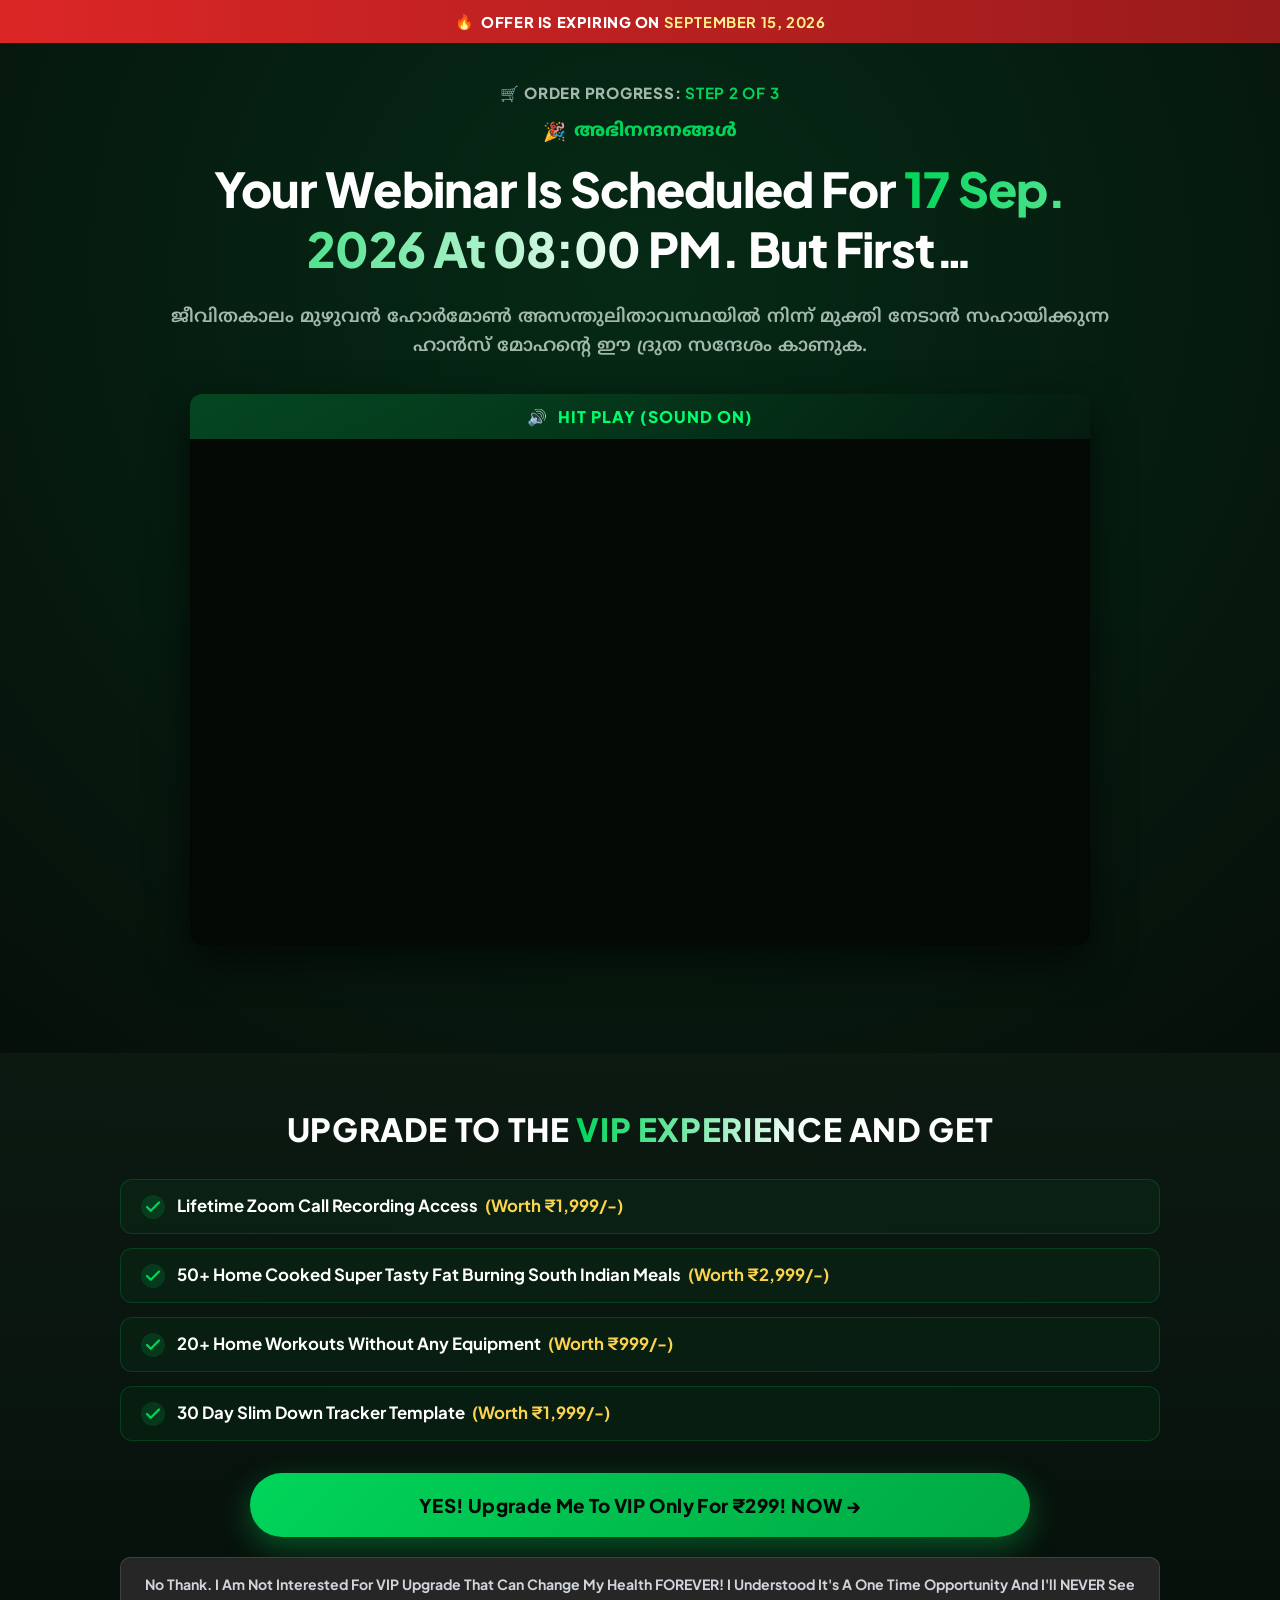
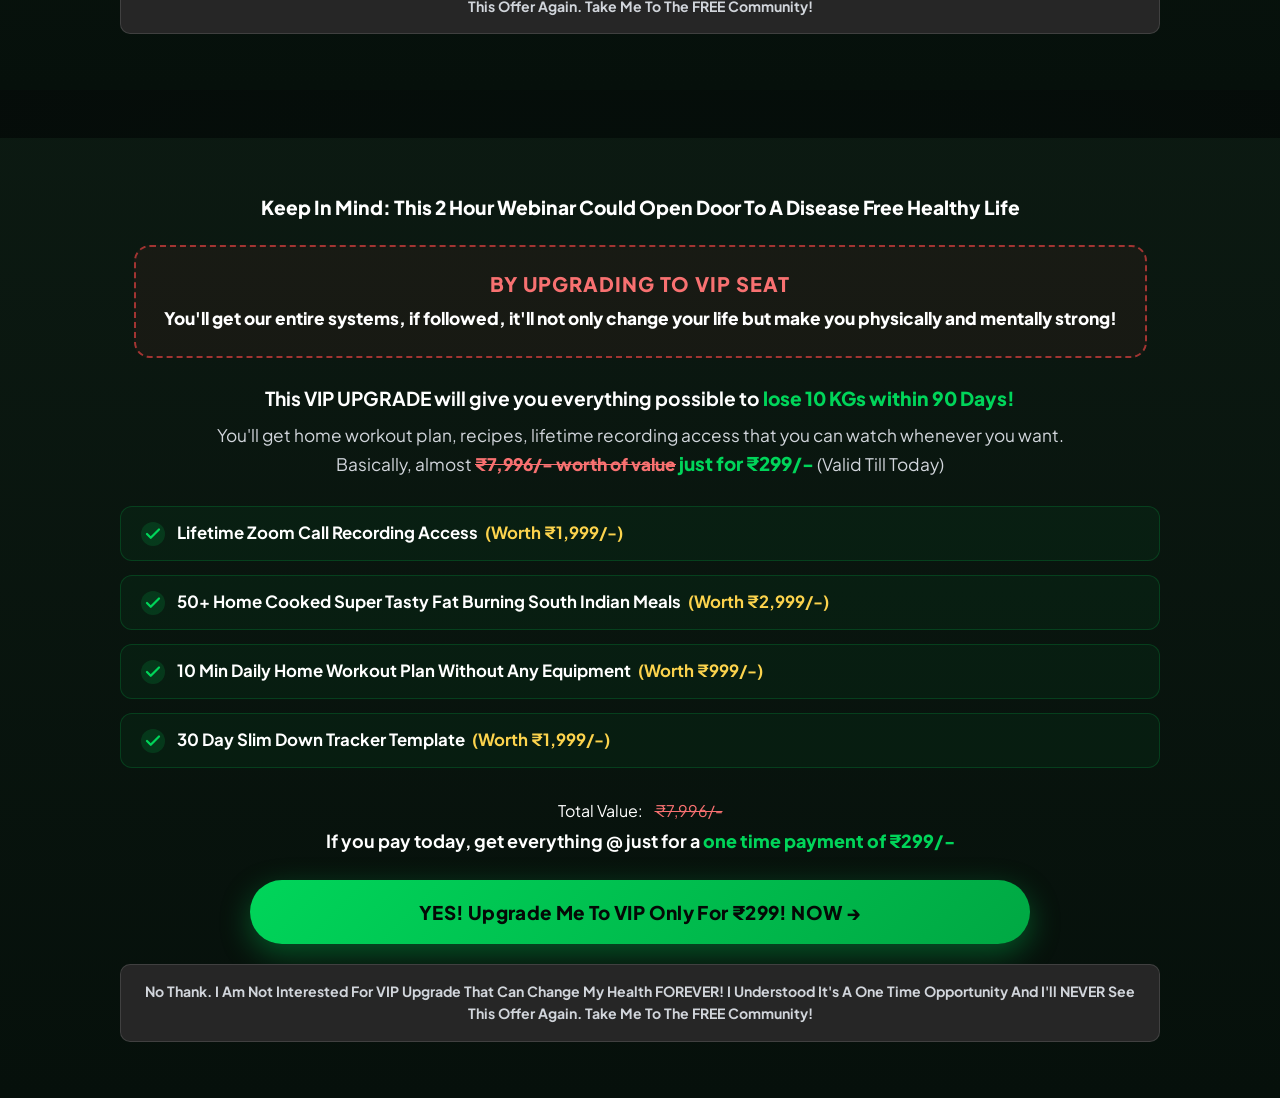
==== commit 1d46af1f: "c" ====
--- a/step2.html
+++ b/step2.html
@@ -34,6 +34,11 @@
     <main class="step2-page-wrapper">
       <div class="step2-content-flow">
         
+        <!-- Order Progress Indicator Pill -->
+        <div class="order-progress-pill">
+          <span>🛒 ORDER PROGRESS: <strong>STEP 2 OF 3</strong></span>
+        </div>
+
         <!-- Celebration Congratulatory Pill Badge -->
         <div class="step2-badge">
           🎉 <span class="malayalam-text">അഭിനന്ദനങ്ങൾ</span>
--- a/style.css
+++ b/style.css
@@ -3393,38 +3393,39 @@
   text-align: center;
 }
 
-/* Order Progress Indicator Pill */
+/* Order Progress Indicator Text */
 .order-progress-pill {
   display: inline-flex;
   align-items: center;
   gap: 10px;
-  background: rgba(12, 24, 17, 0.85);
-  border: 1px solid rgba(0, 213, 90, 0.3);
-  border-radius: 100px;
-  padding: 10px 22px;
-  font-size: 0.9rem;
+  background: transparent;
+  border: none;
+  border-radius: 0;
+  padding: 0;
+  font-size: 0.95rem;
   font-weight: 800;
   color: #a3b8ac;
   letter-spacing: 0.05em;
-  margin-bottom: 24px;
+  margin-bottom: 16px;
+  text-transform: uppercase;
 }
 
 .order-progress-pill strong {
   color: #00d55a;
 }
 
-/* Step 2 Pill Badge */
+/* Step 2 Badge Text */
 .step2-badge {
   display: inline-flex;
   align-items: center;
   justify-content: center;
   gap: 8px;
-  background: rgba(0, 213, 90, 0.12);
-  border: 1.5px solid rgba(0, 213, 90, 0.45);
+  background: transparent;
+  border: none;
   color: #00d55a;
-  padding: 8px 24px;
-  border-radius: 100px;
-  font-size: 1.1rem;
+  padding: 0;
+  border-radius: 0;
+  font-size: 1.15rem;
   font-weight: 800;
   margin-bottom: 16px;
   text-transform: uppercase;
